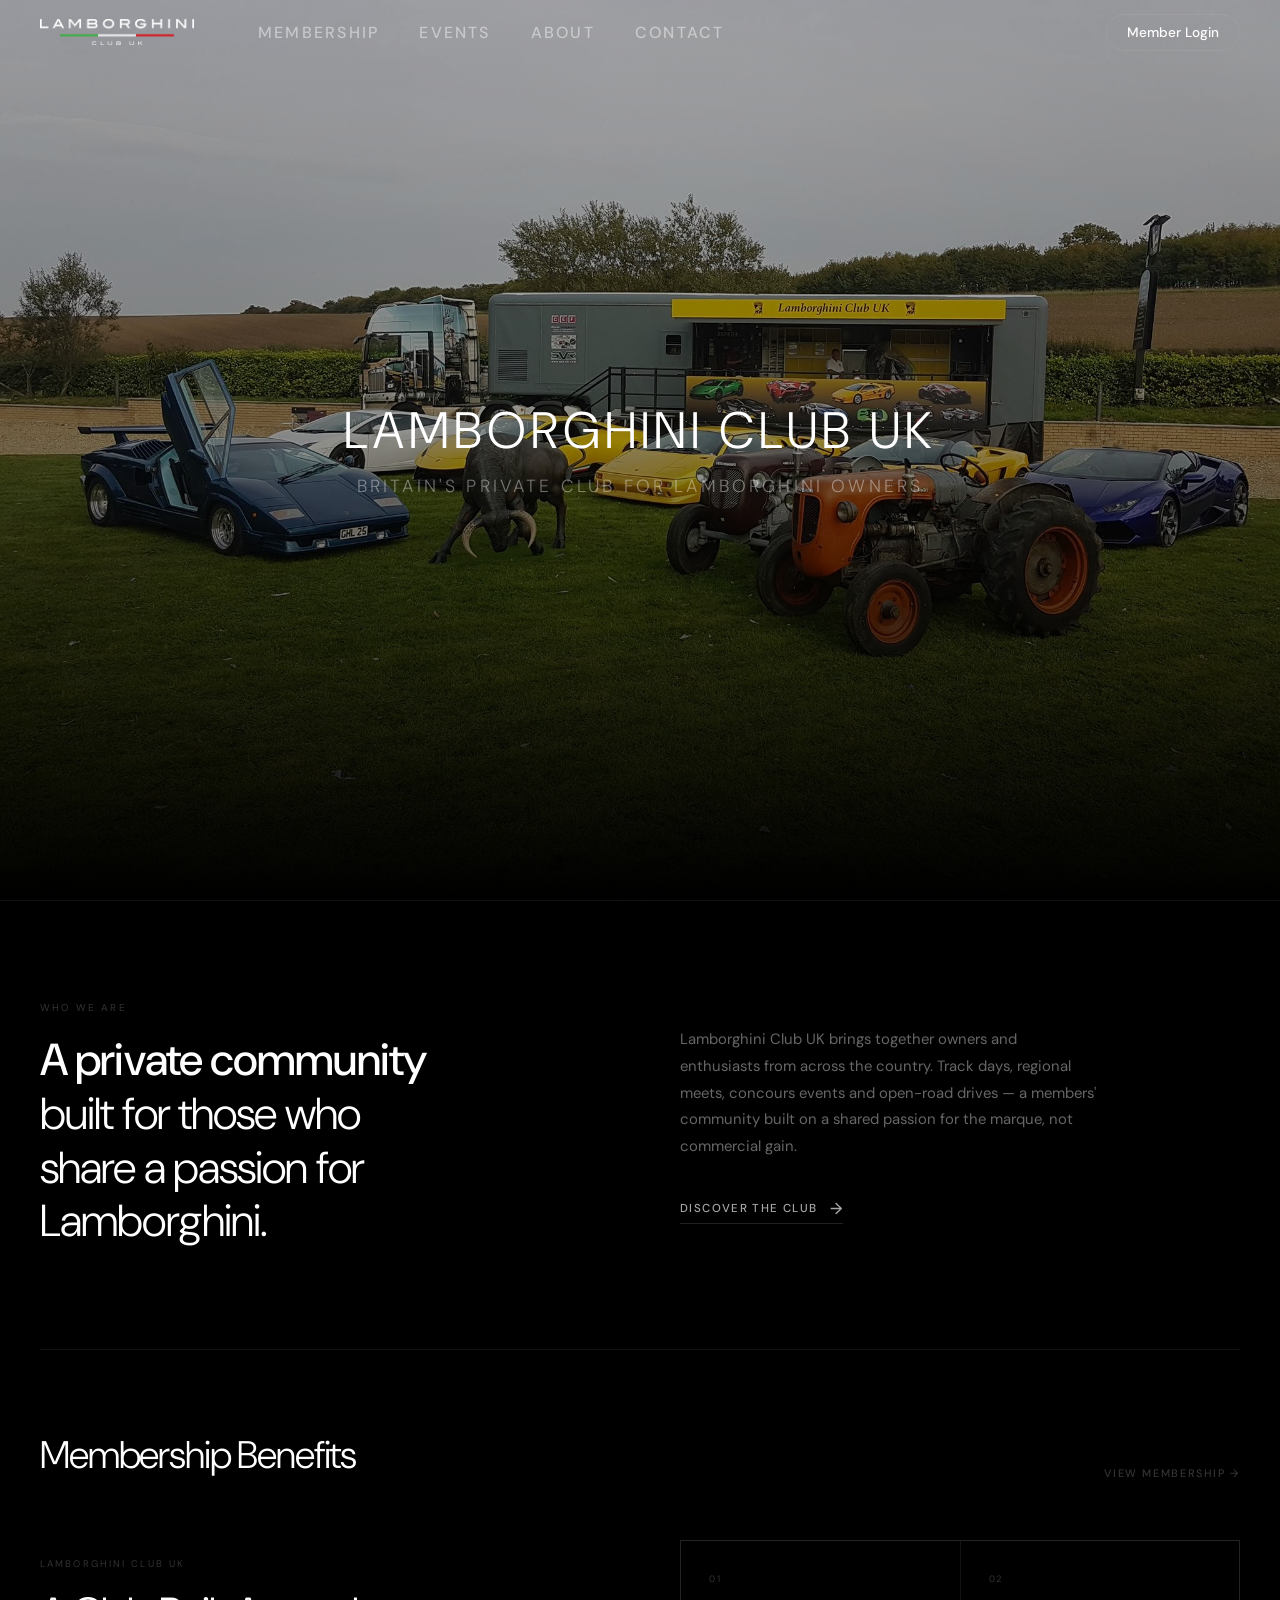
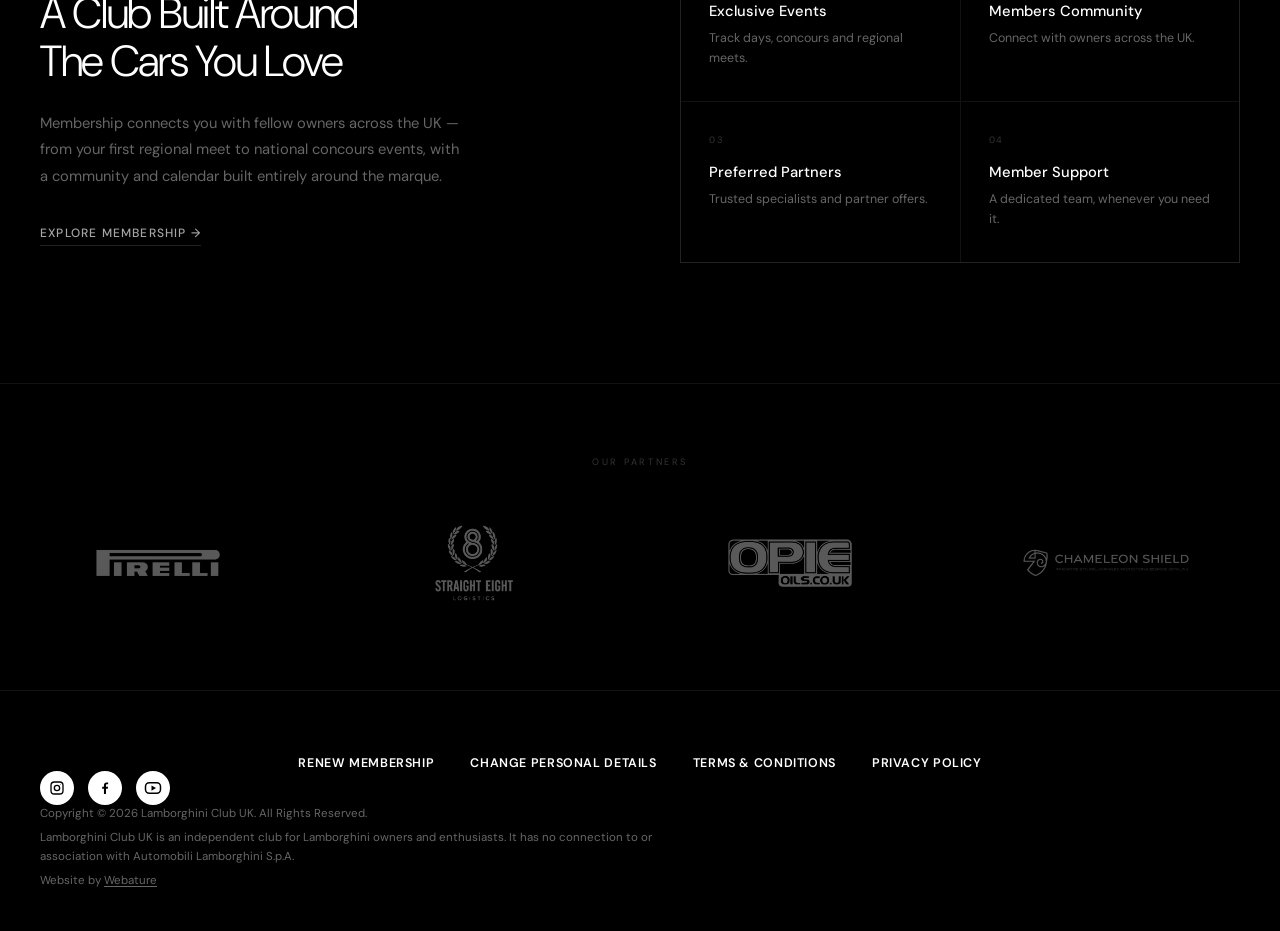
==== index.html @ 1fd5284a "Update index.html" ====
<!DOCTYPE html>
<html lang="en">
<head>
<meta charset="UTF-8">
  <link rel="icon" type="image/png" href="favicon.png">
  <link rel="apple-touch-icon" href="favicon.png">
<meta name="viewport" content="width=device-width, initial-scale=1.0">
<title>Lamborghini Club UK</title>
  <!-- SEO -->
  <meta name="description" content="Lamborghini Club UK is a private members' club for Lamborghini owners across the United Kingdom — bringing together owners and enthusiasts for exclusive events, drives and a shared passion for the marque.">
  <meta name="robots" content="index, follow">
  <link rel="canonical" href="https://lamborghiniclub.co.uk/">

  <!-- Open Graph -->
  <meta property="og:type" content="website">
  <meta property="og:url" content="https://lamborghiniclub.co.uk/">
  <meta property="og:title" content="Lamborghini Club UK">
  <meta property="og:description" content="Lamborghini Club UK is a private members' club for Lamborghini owners across the United Kingdom — bringing together owners and enthusiasts for exclusive events, drives and a shared passion for the marque.">
  <meta property="og:image" content="https://lamborghiniclub.co.uk/og-image.jpg">
  <meta property="og:site_name" content="Lamborghini Club UK">

  <!-- Twitter Card -->
  <meta name="twitter:card" content="summary_large_image">
  <meta name="twitter:title" content="Lamborghini Club UK">
  <meta name="twitter:description" content="Lamborghini Club UK is a private members' club for Lamborghini owners across the United Kingdom — bringing together owners and enthusiasts for exclusive events, drives and a shared passion for the marque.">
  <meta name="twitter:image" content="https://lamborghiniclub.co.uk/og-image.jpg">
<script type="application/ld+json">
{
  "@context": "https://schema.org",
  "@type": "Organization",
  "name": "Lamborghini Club UK",
  "url": "https://lamborghiniclub.co.uk",
  "logo": "https://lamborghiniclub.co.uk/lamborghiniclub-logo.png",
  "description": "Lamborghini Club UK is a private members' club for Lamborghini owners and enthusiasts across the United Kingdom, hosting exclusive events, drives and meets for its members.",
  "areaServed": "GB",
  "sameAs": [
    "https://www.instagram.com/lamboclubuk",
    "https://www.facebook.com/lamborghiniclubuk",
    "https://www.youtube.com/channel/UCsM-XljXUnVzyZMReUy9eUQ"
  ]
}
</script>
<link href="https://fonts.googleapis.com/css2?family=DM+Sans:wght@300;400;500&display=swap" rel="stylesheet">
<link rel="stylesheet" href="shared.css">
<style>
/* NAV — fixed, transparent over hero, solid black once scrolled */
nav {
  position:fixed; top:0; left:0; right:0; z-index:1000;
  background:transparent;
  transition:background-color .4s ease;
}
nav.scrolled {
  background:#000;
}
.nav-links a { font-size:1rem; }

/* AVAIL BADGE LINK */
.member-login-link {
  font-family:'DM Sans',sans-serif; font-size:0.85rem; font-weight:500;
  color:var(--text); background:transparent; text-decoration:none; white-space:nowrap;
  border:1px solid var(--border); border-radius:100px; padding:9px 20px;
  transition:background-color .3s ease, border-color .3s ease, color .3s ease;
}
.member-login-link:hover { background:rgba(255,255,255,0.09); border-color:rgba(255,255,255,0.3); }
/* Nav is scrolled/black — button flips to filled white to match the hero-start-btn look */
nav.scrolled .member-login-link { background:#fff; color:#000; border-color:#fff; }
nav.scrolled .member-login-link:hover { background:#fff; border-color:#fff; opacity:0.85; }

/* HERO */
.hero { 
  position: relative; 
  width: 100vw; 
  height: 100vh; 
  display: flex; 
  flex-direction: column; 
  /* Center the content vertically and horizontally */
  justify-content: center; 
  align-items: center; 
  text-align: center;
  padding: 0 40px; 
  overflow: hidden; 
}

.hero::before { content:''; position:absolute; inset:0; background:radial-gradient(ellipse 60% 55% at 50% 40%, rgba(128,128,128,0.04) 0%, transparent 70%); pointer-events:none; z-index:0; }
.hero-bg { position:absolute; inset:0; z-index:0; background:var(--bg); overflow:hidden; }
.hero-video {
  position:absolute; inset:0;
  width:100%; height:100%;
  object-fit:cover;
  display:block;
}

.hero-bg::after {
  content:'';
  position:absolute; inset:0;
  /* Softened the gradient slightly for a more centered focus */
  background:linear-gradient(
    to top,
    var(--bg) 0%,
    rgba(0,0,0,0.4) 50%,
    rgba(0,0,0,0.3) 100%
  );
  z-index:1;
  pointer-events:none;
}

.hero-text { position:relative; z-index:2; }

.hero-line1 { 
  /* Smaller, more elegant size with uppercase and wide tracking */
  font-size: clamp(2rem, 4vw, 3.5rem); 
  font-weight: 300; 
  line-height: 1.1; 
  letter-spacing: 0.1em; 
  text-transform: uppercase;
  color: var(--text); 
  margin-bottom: 16px;
  animation: fadeSlideUp .9s .1s both; 
}

.hero-line2 { 
  /* Significantly smaller subtitle size */
  font-size: clamp(0.85rem, 1.5vw, 1.1rem); 
  font-weight: 300; 
  letter-spacing: 0.18em; 
  text-transform: uppercase;
  color: var(--text-muted); 
  animation: fadeSlideUp .9s .25s both; 
}

@keyframes fadeSlideUp { from{opacity:0;transform:translateY(30px)} to{opacity:1;transform:translateY(0)} }
/* ABOUT */
.reel { background:var(--bg); border-top:1px solid var(--border); }
.reel-inner { max-width:1400px; margin:0 auto; padding:100px 40px; display:grid; grid-template-columns:1fr 1fr; gap:80px; align-items:center; }
.reel-label { font-size:0.62rem; letter-spacing:0.22em; text-transform:uppercase; color:var(--text-faint); margin-bottom:20px; }
.reel-heading { font-size:clamp(2rem,3.5vw,3.2rem); font-weight:300; line-height:1.2; letter-spacing:-0.02em; color:var(--text); }
.reel-heading strong { font-weight:500; }
.reel-body { font-size:0.93rem; color:var(--text-muted); line-height:1.8; max-width:420px; margin-bottom:36px; }
.reel-cta { display:inline-flex; align-items:center; gap:12px; font-size:0.72rem; font-weight:500; letter-spacing:0.12em; text-transform:uppercase; color:var(--text-dim); text-decoration:none; border-bottom:1px solid var(--border-mid); padding-bottom:4px; transition:color .2s, border-color .2s, gap .3s; }
.reel-cta:hover { color:var(--text); border-color:var(--text-muted); gap:20px; }
.reel-cta::after { content:'→'; font-size:1rem; }

/* SERVICES PREVIEW */
.services-preview { background:var(--bg); padding:0 40px 120px; }
.section-header { max-width:1400px; margin:0 auto 60px; display:flex; align-items:flex-end; justify-content:space-between; padding-top:80px; border-top:1px solid var(--border); flex-wrap:wrap; gap:20px; }
.section-header h2 { font-size:clamp(1.8rem,3vw,2.8rem); font-weight:300; letter-spacing:-0.03em; color:var(--text); }
.see-all { font-size:0.68rem; font-weight:500; letter-spacing:0.15em; text-transform:uppercase; color:var(--text-faint); text-decoration:none; transition:color .2s; }
.see-all:hover { color:var(--text); }
.do-panel { max-width:1400px; margin:0 auto; display:grid; grid-template-columns:1fr 1fr; gap:80px; align-items:center; }
.do-label { font-size:0.6rem; letter-spacing:0.22em; text-transform:uppercase; color:var(--text-faint); margin-bottom:20px; }
.do-heading { font-size:clamp(2rem,3.4vw,3.2rem); font-weight:300; letter-spacing:-0.03em; line-height:1.1; color:var(--text); margin-bottom:24px; }
.do-desc { font-size:0.92rem; color:var(--text-muted); line-height:1.8; max-width:420px; margin-bottom:32px; }
.do-cta { display:inline-flex; align-items:center; gap:10px; font-size:0.75rem; font-weight:500; letter-spacing:0.1em; text-transform:uppercase; color:var(--text-dim); text-decoration:none; border-bottom:1px solid var(--border-mid); padding-bottom:4px; transition:color .2s, border-color .2s, gap .3s; }
.do-cta:hover { color:var(--text); border-color:var(--text-muted); gap:16px; }
.do-grid { display:grid; grid-template-columns:1fr 1fr; gap:1px; background:var(--border); border:1px solid var(--border); }
.do-item { background:var(--bg); padding:32px 28px; transition:background .3s; }
.do-item:hover { background:var(--card-hover); }
.do-item-num { font-size:0.58rem; letter-spacing:0.2em; color:var(--text-faint); margin-bottom:16px; }
.do-item-title { font-size:0.92rem; font-weight:500; color:var(--text); margin-bottom:8px; }
.do-item-desc { font-size:0.78rem; color:var(--text-muted); line-height:1.6; }

@media (max-width:900px) { .do-panel { grid-template-columns:1fr; gap:40px; } }

/* PARTNERS MARQUEE */
.brands-strip { background:var(--bg); padding:72px 0; border-top:1px solid var(--border); }
.brands-label { text-align:center; font-size:0.58rem; letter-spacing:0.28em; text-transform:uppercase; color:var(--text-faint); margin-bottom:40px; }
.brands-track { overflow:hidden; }
.brands-inner { display:flex; align-items:center; width:max-content; animation:bq-forward 90s linear infinite; }
.brands-inner:hover { animation-play-state:paused; }
.brand-logo { display:flex; align-items:center; padding:0 48px; }
.brand-logo a { display:flex; align-items:center; }
.brand-logo img {
  height:110px;
  width:auto;
  display:block;
  opacity:0.35;
  filter:grayscale(1);
  transition:opacity .3s, filter .3s;
}
.brand-logo img:hover { opacity:0.85; filter:grayscale(0); }
@keyframes bq-forward { from{transform:translateX(0)} to{transform:translateX(-50%)} }

/* FOOTER */
footer { background:#000; padding:64px 40px 40px; }
.footer-inner { max-width:1400px; margin:0 auto; display:flex; flex-direction:column; align-items:center; gap:28px; text-align:center; }
.footer-links { display:flex; flex-wrap:wrap; justify-content:center; gap:16px 36px; position:static; order:1; }
.footer-links a { font-family:'DM Sans',sans-serif; font-size:0.78rem; font-weight:600; letter-spacing:0.05em; text-transform:uppercase; color:#fff; text-decoration:none; transition:opacity .2s; }
.footer-links a:hover { opacity:0.6; }
.footer-social { display:flex; align-items:center; gap:14px; position:static; float:none; order:2; margin:0; }
.footer-social a { width:34px; height:34px; border-radius:50%; background:#fff; color:#000; display:flex; align-items:center; justify-content:center; flex-shrink:0; transition:opacity .2s; }
.footer-social a:hover { opacity:0.75; }
.footer-legal-text { display:flex; flex-direction:column; gap:6px; max-width:640px; position:static; order:3; }
.footer-legal-text p { font-family:'DM Sans',sans-serif; font-size:0.72rem; line-height:1.6; color:rgba(255,255,255,0.4); margin:0; }
.footer-legal-text a { color:rgba(255,255,255,0.4); text-decoration:underline; text-underline-offset:2px; transition:color .2s; }
.footer-legal-text a:hover { color:#fff; }

/* ══════════════════════════════════════
   INDEX — MOBILE OVERHAUL  ≤ 640px
══════════════════════════════════════ */
@media (max-width:640px) {

  /* NAV */
  .member-login-link { display: none; }

  /* HERO */
  .hero { padding: 0 20px; }
  .hero-line1 { font-size: clamp(1.6rem, 6vw, 2.2rem); }
  .hero-line2 { font-size: clamp(0.7rem, 3vw, 0.85rem); }
  /* REEL (about block) */
  .reel-inner {
    grid-template-columns: 1fr;
    gap: 28px;
    padding: 64px 20px;
  }
  .reel-heading { font-size: clamp(1.9rem, 8vw, 2.8rem); }
  .reel-body { font-size: 0.9rem; margin-bottom: 28px; max-width: 100%; }

  /* SERVICES PREVIEW */
  .services-preview { padding: 0 20px 80px; }
  .section-header { margin-bottom: 40px; padding-top: 60px; }
  .section-header h2 { font-size: clamp(1.6rem, 7vw, 2.2rem); }
  .do-panel { gap: 32px; }
  .do-heading { font-size: clamp(1.7rem, 8vw, 2.4rem); }
  .do-desc { font-size: 0.88rem; margin-bottom: 24px; }
  .do-grid { grid-template-columns: 1fr; }
  .do-item { padding: 24px 20px; }

  /* PARTNERS */
  .brands-strip { padding: 48px 0; }
  .brand-logo { padding: 0 28px; }
  .brand-logo img { height: 72px; }

  /* FOOTER */
  footer { padding: 48px 20px 32px; }
  .footer-links { gap: 14px 24px; }

}
</style>
</head>
<body>

<nav>
  <a href="index.html" class="logo"><img src="lamborghiniclub-logo.png" alt="Lamborghini Club UK"></a>
  <ul class="nav-links">
    <li><a href="membership.html">Membership</a></li>
    <li><a href="events.html">Events</a></li>
    <li><a href="about.html">About</a></li>
    <li><a href="contact.html">Contact</a></li>
  </ul>
  <div class="nav-right">
    <a href="https://crossmember.co.uk/my-membership/" target="_blank" rel="noopener" class="member-login-link">Member Login</a>
    <button class="mob-menu-btn" aria-label="Menu"><span></span><span></span><span></span></button>
  </div>
</nav>

<div class="mob-drawer">
  <a href="membership.html" class="mob-drawer-link">Membership</a>
  <a href="events.html" class="mob-drawer-link">Events</a>
  <a href="about.html" class="mob-drawer-link">About</a>
  <a href="contact.html" class="mob-drawer-link">Contact</a>
  <a href="https://crossmember.co.uk/my-membership/" target="_blank" rel="noopener" class="mob-drawer-link">Member Login</a>
</div>

<section class="hero">
  <div class="hero-bg">
    <img class="hero-video" src="hero-image.jpg" alt="Lamborghini Club UK">
  </div>
  <div class="hero-text">
    <div class="hero-line1">Lamborghini Club UK</div>
    <div class="hero-line2">Britain's private club for Lamborghini owners</div>
  </div>
</section>

<section class="reel" id="about">
  <div class="reel-inner js-reveal">
    <div>
      <div class="reel-label">Who we are</div>
      <h2 class="reel-heading"><strong>A private community</strong><br>built for those who<br>share a passion for<br>Lamborghini.</h2>
    </div>
    <div>
      <p class="reel-body">Lamborghini Club UK brings together owners and enthusiasts from across the country. Track days, regional meets, concours events and open-road drives — a members' community built on a shared passion for the marque, not commercial gain.</p>
      <a href="/about" class="reel-cta">Discover the club</a>
    </div>
  </div>
</section>

<section class="services-preview">
  <div class="section-header js-reveal">
    <h2>Membership Benefits</h2>
    <a href="/membership" class="see-all">View membership →</a>
  </div>
  <div class="do-panel js-reveal">
    <div>
      <div class="do-label">Lamborghini Club UK</div>
      <div class="do-heading">A Club Built Around<br>The Cars You Love</div>
      <p class="do-desc">Membership connects you with fellow owners across the UK — from your first regional meet to national concours events, with a community and calendar built entirely around the marque.</p>
      <a href="/membership" class="do-cta">Explore membership →</a>
    </div>
    <div class="do-grid">
      <div class="do-item">
        <div class="do-item-num">01</div>
        <div class="do-item-title">Exclusive Events</div>
        <div class="do-item-desc">Track days, concours and regional meets.</div>
      </div>
      <div class="do-item">
        <div class="do-item-num">02</div>
        <div class="do-item-title">Members Community</div>
        <div class="do-item-desc">Connect with owners across the UK.</div>
      </div>
      <div class="do-item">
        <div class="do-item-num">03</div>
        <div class="do-item-title">Preferred Partners</div>
        <div class="do-item-desc">Trusted specialists and partner offers.</div>
      </div>
      <div class="do-item">
        <div class="do-item-num">04</div>
        <div class="do-item-title">Member Support</div>
        <div class="do-item-desc">A dedicated team, whenever you need it.</div>
      </div>
    </div>
  </div>
</section>

<!-- PARTNERS -->
<section class="brands-strip js-reveal">
  <div class="brands-label">Our Partners</div>
  <div class="brands-track">
    <div class="brands-inner">
      <!-- set 1 -->
      <div class="brand-logo"><a href="https://promo.pirelli.com/tyres/en-GB/car/partner/overview" target="_blank" rel="noopener"><img src="logos/logo-1.png" alt="Pirelli"></a></div>
      <div class="brand-logo"><a href="https://straighteightlogistics.com" target="_blank" rel="noopener"><img src="logos/logo-2.png" alt="Straight Eight Logistics"></a></div>
      <div class="brand-logo"><a href="https://www.opieoils.co.uk" target="_blank" rel="noopener"><img src="logos/logo-3.png" alt="Opie Oils"></a></div>
      <div class="brand-logo"><a href="https://chameleonshield.co.uk" target="_blank" rel="noopener"><img src="logos/logo-4.png" alt="Chameleon Shield"></a></div>
      <div class="brand-logo"><a href="https://locktonperformance.com/insurance-services/specialist-lamborghini-insurance.html" target="_blank" rel="noopener"><img src="logos/logo-5.png" alt="Lockton"></a></div>
      <div class="brand-logo"><a href="https://www.hrowen.co.uk/lamborghini" target="_blank" rel="noopener"><img src="logos/logo-6.png" alt="H.R. Owen"></a></div>
      <div class="brand-logo"><a href="https://supercarservice.co.uk" target="_blank" rel="noopener"><img src="logos/logo-7.png" alt="Supercar Service"></a></div>
      <div class="brand-logo"><a href="https://www.shorade.co.uk" target="_blank" rel="noopener"><img src="logos/logo-8.png" alt="Shorade"></a></div>
      <div class="brand-logo"><a href="https://www.classicadditions.com" target="_blank" rel="noopener"><img src="logos/logo-9.png" alt="Classic Additions"></a></div>
      <div class="brand-logo"><a href="https://www.emblemsportscars.com" target="_blank" rel="noopener"><img src="logos/logo-10.png" alt="Emblem Sports Cars"></a></div>
      <div class="brand-logo"><a href="https://www.sytner.co.uk/lamborghini" target="_blank" rel="noopener"><img src="logos/logo-11.png" alt="Sytner"></a></div>
      <div class="brand-logo"><a href="https://www.individualsc.co.uk/lamborghiniapprovedbodyshop" target="_blank" rel="noopener"><img src="logos/logo-12.png" alt="Individual Specialist Cars"></a></div>
      <!-- set 2 — duplicate for seamless loop -->
       <div class="brand-logo"><a href="https://promo.pirelli.com/tyres/en-GB/car/partner/overview" target="_blank" rel="noopener"><img src="logos/logo-1.png" alt="Pirelli"></a></div>
      <div class="brand-logo"><a href="https://straighteightlogistics.com" target="_blank" rel="noopener"><img src="logos/logo-2.png" alt="Straight Eight Logistics"></a></div>
      <div class="brand-logo"><a href="https://www.opieoils.co.uk" target="_blank" rel="noopener"><img src="logos/logo-3.png" alt="Opie Oils"></a></div>
      <div class="brand-logo"><a href="https://chameleonshield.co.uk" target="_blank" rel="noopener"><img src="logos/logo-4.png" alt="Chameleon Shield"></a></div>
      <div class="brand-logo"><a href="https://locktonperformance.com/insurance-services/specialist-lamborghini-insurance.html" target="_blank" rel="noopener"><img src="logos/logo-5.png" alt="Lockton"></a></div>
      <div class="brand-logo"><a href="https://www.hrowen.co.uk/lamborghini" target="_blank" rel="noopener"><img src="logos/logo-6.png" alt="H.R. Owen"></a></div>
      <div class="brand-logo"><a href="https://supercarservice.co.uk" target="_blank" rel="noopener"><img src="logos/logo-7.png" alt="Supercar Service"></a></div>
      <div class="brand-logo"><a href="https://www.shorade.co.uk" target="_blank" rel="noopener"><img src="logos/logo-8.png" alt="Shorade"></a></div>
      <div class="brand-logo"><a href="https://www.classicadditions.com" target="_blank" rel="noopener"><img src="logos/logo-9.png" alt="Classic Additions"></a></div>
      <div class="brand-logo"><a href="https://www.emblemsportscars.com" target="_blank" rel="noopener"><img src="logos/logo-10.png" alt="Emblem Sports Cars"></a></div>
      <div class="brand-logo"><a href="https://www.sytner.co.uk/lamborghini" target="_blank" rel="noopener"><img src="logos/logo-11.png" alt="Sytner"></a></div>
      <div class="brand-logo"><a href="https://www.individualsc.co.uk/lamborghiniapprovedbodyshop" target="_blank" rel="noopener"><img src="logos/logo-12.png" alt="Individual Specialist Cars"></a></div>
    </div>
  </div>
</section>

<footer>
<div class="footer-links">
  <a href="https://crossmember.co.uk/find-member/?club=lcuk" target="_blank" rel="noopener">Renew Membership</a>
  <a href="https://crossmember.co.uk/my-membership/?club=lcuk" target="_blank" rel="noopener">Change Personal Details</a>
  <a href="/terms">Terms &amp; Conditions</a>
  <a href="/privacy">Privacy Policy</a>
</div>
    <div class="footer-social">
      <a href="https://www.instagram.com/lamboclubuk" target="_blank" rel="noopener" aria-label="Instagram">
        <svg viewBox="0 0 24 24" width="16" height="16" fill="none" stroke="currentColor" stroke-width="2" stroke-linecap="round" stroke-linejoin="round"><rect x="3" y="3" width="18" height="18" rx="5"/><circle cx="12" cy="12" r="4"/><circle cx="17.3" cy="6.7" r="0.6" fill="currentColor" stroke="none"/></svg>
      </a>
      <a href="https://www.facebook.com/lamborghiniclubuk" target="_blank" rel="noopener" aria-label="Facebook">
        <svg viewBox="0 0 24 24" width="16" height="16" fill="currentColor"><path d="M13.5 21v-7.9h2.66l.4-3.09h-3.06V8.04c0-.9.25-1.5 1.54-1.5h1.64V3.77C16.47 3.68 15.5 3.6 14.38 3.6c-2.34 0-3.94 1.43-3.94 4.05v2.36H7.77v3.09h2.67V21h3.06z"/></svg>
      </a>
      <a href="https://www.youtube.com/channel/UCsM-XljXUnVzyZMReUy9eUQ" target="_blank" rel="noopener" aria-label="YouTube">
        <svg viewBox="0 0 24 24" width="18" height="18" fill="none" stroke="currentColor" stroke-width="2" stroke-linecap="round" stroke-linejoin="round"><rect x="2" y="5" width="20" height="14" rx="5"/><path d="M10 8.5l6 3.5-6 3.5z" fill="currentColor" stroke="none"/></svg>
      </a>
    </div>
    <div class="footer-legal-text">
      <p>Copyright © 2026 Lamborghini Club UK. All Rights Reserved.</p>
      <p>Lamborghini Club UK is an independent club for Lamborghini owners and enthusiasts. It has no connection to or association with Automobili Lamborghini S.p.A.</p>
      <p>Website by <a href="https://webature.co.uk" target="_blank" rel="noopener">Webature</a></p>
    </div>
  </div>
</footer>

<script src="shared.js"></script>
<script>
// Nav: transparent at top, solid black once the page is scrolled
(function() {
  var nav = document.querySelector('nav');
  if (!nav) return;
  function updateNav() {
    if (window.scrollY > 40) {
      nav.classList.add('scrolled');
    } else {
      nav.classList.remove('scrolled');
    }
  }
  window.addEventListener('scroll', updateNav, { passive: true });
  updateNav();
})();
</script>
</html>
---- shared.css ----
/* ── RESET ── */
*, *::before, *::after { box-sizing: border-box; margin: 0; padding: 0; }
html { scroll-behavior: smooth; }

/* ── CSS VARIABLES ── */
:root {
  --bg: #000;
  --bg2: #0a0a0a;
  --surface: rgba(255,255,255,0.04);
  --border: rgba(255,255,255,0.07);
  --border-mid: rgba(255,255,255,0.13);
  --text: #fff;
  --text-muted: rgba(255,255,255,0.4);
  --text-faint: rgba(255,255,255,0.2);
  --text-dim: rgba(255,255,255,0.65);
  --nav-link-color: rgba(255,255,255,0.45);
  --input-bg: rgba(255,255,255,0.03);
  --footer-bg: #000;
  --card-bg: #0a0a0a;
  --card-hover: #111;
}

body {
  font-family: 'DM Sans', sans-serif;
  background: var(--bg); color: var(--text);
  overflow-x: hidden; min-height: 100vh;
  transition: background 0.35s, color 0.35s;
}

/* ── NAV ── */
nav {
  position: fixed; top: 0; left: 0; right: 0; z-index: 200;
  display: flex; align-items: center;
  padding: 0 40px; height: 64px;
}
.logo { display: inline-flex; align-items: center; text-decoration: none; margin-right: 64px; flex-shrink: 0; }
.logo img { height: 26px; width: auto; display: block; }

.nav-links { display: flex; align-items: center; gap: 40px; list-style: none; flex: 1; }
.nav-links a {
  font-size: 0.68rem; font-weight: 500; letter-spacing: 0.14em; text-transform: uppercase;
  color: var(--nav-link-color); text-decoration: none; transition: color .2s; position: relative;
}
.nav-links a::after { content:''; position:absolute; bottom:-3px; left:0; width:0; height:1px; background:var(--text); transition:width .3s; }
.nav-links a:hover, .nav-links a.active { color: var(--text); }
.nav-links a:hover::after, .nav-links a.active::after { width: 100%; }
.nav-right { display: flex; align-items: center; gap: 14px; margin-left: auto; }

.avail-badge {
  display: inline-flex; align-items: center; gap: 9px;
  background: var(--surface); border: 1px solid var(--border-mid);
  border-radius: 100px; padding: 7px 16px 7px 10px;
  font-size: 0.7rem; color: var(--text-dim); backdrop-filter: blur(10px);
  transition: background .2s, border-color .2s;
}
.avail-dot { width:7px; height:7px; border-radius:50%; background:#22c55e; flex-shrink:0; animation:greenPulse 2.2s ease-in-out infinite; }
@keyframes greenPulse { 0%{box-shadow:0 0 0 0 rgba(34,197,94,.55)} 60%{box-shadow:0 0 0 7px rgba(34,197,94,0)} 100%{box-shadow:0 0 0 0 rgba(34,197,94,0)} }
#clock { font-size:0.68rem; letter-spacing:0.08em; color:var(--text-faint); font-variant-numeric:tabular-nums; }

/* ── HAMBURGER ── */
.mob-menu-btn {
  display: none;
  background: none; border: 1px solid var(--border-mid);
  border-radius: 8px; width: 40px; height: 40px;
  flex-direction: column; align-items: center; justify-content: center; gap: 5px;
  cursor: pointer; padding: 0; flex-shrink: 0; transition: border-color .2s;
}
.mob-menu-btn span { display:block; width:18px; height:1.5px; background:var(--text); border-radius:2px; transition:transform .3s, opacity .3s; }
.mob-menu-btn.open span:nth-child(1) { transform: translateY(6.5px) rotate(45deg); }
.mob-menu-btn.open span:nth-child(2) { opacity: 0; }
.mob-menu-btn.open span:nth-child(3) { transform: translateY(-6.5px) rotate(-45deg); }

/* ── MOBILE DRAWER ── */
.mob-drawer {
  position: fixed; top: 64px; left: 0; right: 0; bottom: 0;
  background: var(--bg); z-index: 190;
  flex-direction: column; padding: 32px 28px 40px;
  overflow-y: auto; pointer-events: none; opacity: 0;
  transform: translateY(-10px); transition: opacity .25s, transform .25s;
  display: flex;
}
.mob-drawer.open { opacity: 1; transform: translateY(0); pointer-events: all; }
.mob-drawer-link {
  display: block; padding: 20px 0;
  border-bottom: 1px solid var(--border);
  font-size: 1.8rem; font-weight: 300; letter-spacing: -0.02em;
  color: var(--text); text-decoration: none; transition: color .2s;
}
.mob-drawer-link:first-child { border-top: 1px solid var(--border); }
.mob-drawer-link:hover { color: var(--text-muted); }
.mob-drawer-bottom { margin-top: 40px; display: flex; flex-direction: column; gap: 14px; }
.mob-drawer-badge { display: inline-flex; align-items: center; gap: 8px; font-size: 0.75rem; color: var(--text-muted); }

/* ── FOOTER ── */
footer { background: var(--footer-bg); border-top: 1px solid var(--border); padding: 44px 40px 32px; transition: background 0.35s; }
.footer-inner { max-width: 1400px; margin: 0 auto; }

/* Top row: logo + email + social */
.footer-top {
  display: flex; align-items: center;
  gap: 48px; flex-wrap: wrap;
  padding-bottom: 28px; border-bottom: 1px solid var(--border);
  margin-bottom: 20px;
}
.footer-logo img { height: 18px; width: auto; display: block; opacity: 0.55; }
.footer-email { font-size:0.82rem; color:var(--text-dim); text-decoration:none; transition:color .2s; }
.footer-email:hover { color: var(--text); }
.footer-social { display:flex; gap:20px; flex-wrap:wrap; margin-left: auto; }
.footer-social a { font-size:0.68rem; letter-spacing:0.14em; text-transform:uppercase; color:var(--text-muted); text-decoration:none; transition:color .2s; }
.footer-social a:hover { color: var(--text); }

/* Bottom row: copyright + legal */
.footer-bottom { display:flex; align-items:center; justify-content:space-between; flex-wrap:wrap; gap:16px; }
.footer-copy { font-size:0.6rem; color:var(--text-faint); letter-spacing:0.08em; }
.footer-legal { display:flex; gap:20px; flex-wrap:wrap; }
.footer-legal a { font-size:0.6rem; letter-spacing:0.1em; text-transform:uppercase; color:var(--text-faint); text-decoration:none; transition:color .2s; }
.footer-legal a:hover { color: var(--text-muted); }

/* legacy col-label (used in some pages, hide it) */
.footer-col-label { display: none; }

/* ── UTILITIES ── */
.page-header { padding: 140px 40px 80px; max-width: 1400px; margin: 0 auto; }
.page-header h1 { font-size:clamp(3rem,6vw,6rem); font-weight:300; letter-spacing:-0.03em; line-height:1.0; }
.js-reveal { opacity:0; transform:translateY(24px); transition:opacity .8s ease, transform .8s ease; }
.js-reveal.on { opacity:1; transform:none; }

/* ── RESPONSIVE ── */
@media (max-width: 900px) {
  nav { padding: 0 20px; }
  .nav-links { display: none; }
  .avail-badge { display: none; }
  #clock { display: none; }
  .logo { margin-right: 0; }
  .mob-menu-btn { display: flex; }
  .footer-top { flex-direction: column; gap: 16px; }
  .footer-social { margin-left: 0; }
  .page-header { padding: 100px 20px 60px; }
  footer { padding: 40px 20px 28px; }
}

/* ═══════════════════════════════════════════════════════════
   MOBILE — COMPREHENSIVE OVERHAUL
   Target: all phones ≤ 480px and tablets ≤ 640px
   Desktop (> 900px) is UNTOUCHED — all rules here are inside
   media queries that never fire on desktop.
═══════════════════════════════════════════════════════════ */

/* ── Mobile base: better tap targets, no horizontal scroll ── */
@media (max-width: 640px) {
  html { -webkit-text-size-adjust: 100%; }
  body { overflow-x: hidden; }

  /* ── NAV: tighter, cleaner ── */
  nav { padding: 0 16px; height: 56px; }
  .logo img { height: 22px; }
  .mob-menu-btn { width: 44px; height: 44px; }

  /* ── MOBILE DRAWER: feels native ── */
  .mob-drawer { top: 56px; padding: 24px 20px 32px; gap: 0; }
  .mob-drawer-link {
    padding: 18px 0;
    font-size: 2rem;
    font-weight: 300;
    letter-spacing: -0.025em;
  }
  .mob-drawer-bottom {
    margin-top: 32px;
    gap: 16px;
    flex-direction: row;
    align-items: center;
    justify-content: space-between;
    flex-wrap: wrap;
  }
  .mob-drawer-badge {
    display: inline-flex;
    align-items: center;
    gap: 8px;
    font-size: 0.72rem;
    color: var(--text-muted);
  }
  .mob-drawer-contact {
    font-size: 0.78rem !important;
    color: var(--text-muted) !important;
  }

  /* ── FOOTER ── */
  footer { padding: 36px 20px 24px; }
  .footer-top { flex-direction: column; align-items: flex-start; gap: 14px; padding-bottom: 20px; }
  .footer-logo img { height: 16px; }
  .footer-email { font-size: 0.78rem; }
  .footer-social { margin-left: 0; gap: 16px; }
  .footer-social a { font-size: 0.65rem; }
  .footer-bottom { flex-direction: column; align-items: flex-start; gap: 10px; }
  .footer-copy { font-size: 0.58rem; }
  .footer-legal { gap: 14px; }
  .footer-legal a { font-size: 0.58rem; }

  /* ── PAGE HEADER ── */
  .page-header { padding: 84px 20px 48px; }
  .page-header h1 { font-size: clamp(2.4rem, 10vw, 4rem); letter-spacing: -0.03em; }
}

/* ── Tablet range: 641–900px, already handled by existing 900px breakpoints ── */

/* ── Fine-tuning smallest phones ── */
@media (max-width: 390px) {
  .mob-drawer-link { font-size: 1.7rem; }
  .page-header h1 { font-size: 2.2rem; }
}

/* ── iOS: prevent auto-zoom on input focus ── */
@media (max-width: 640px) {
  input[type="text"],
  input[type="email"],
  input[type="tel"],
  input[type="number"],
  input[type="search"],
  textarea,
  select {
    font-size: 16px !important;
  }
}

/* ── Smooth momentum scroll everywhere on iOS ── */
* { -webkit-overflow-scrolling: touch; }

/* ── Better tap highlight ── */
a, button { -webkit-tap-highlight-color: rgba(255,255,255,0.08); }

/* ── AVAIL BADGE LINK ── */
a.avail-badge--link { text-decoration: none; }
a.avail-badge--link:hover { background: rgba(255,255,255,0.09); border-color: rgba(255,255,255,0.3); color: var(--text); }
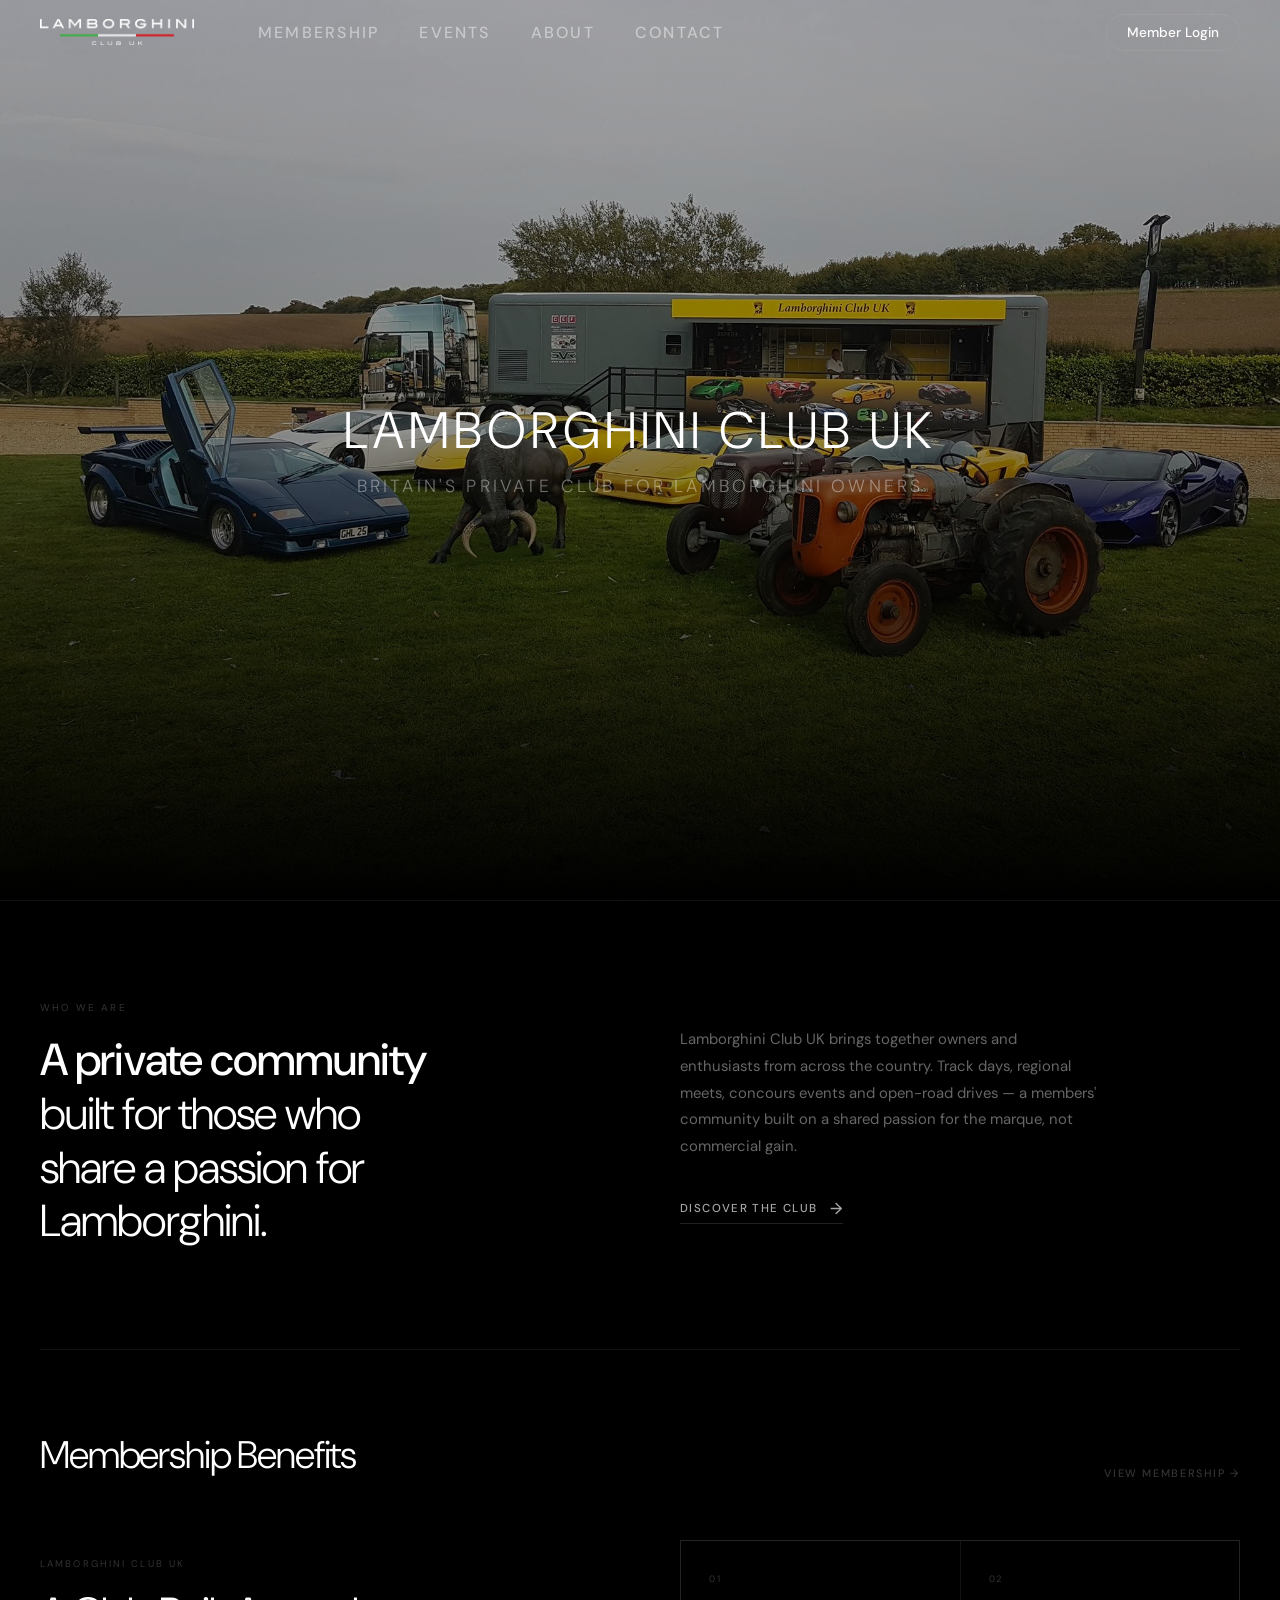
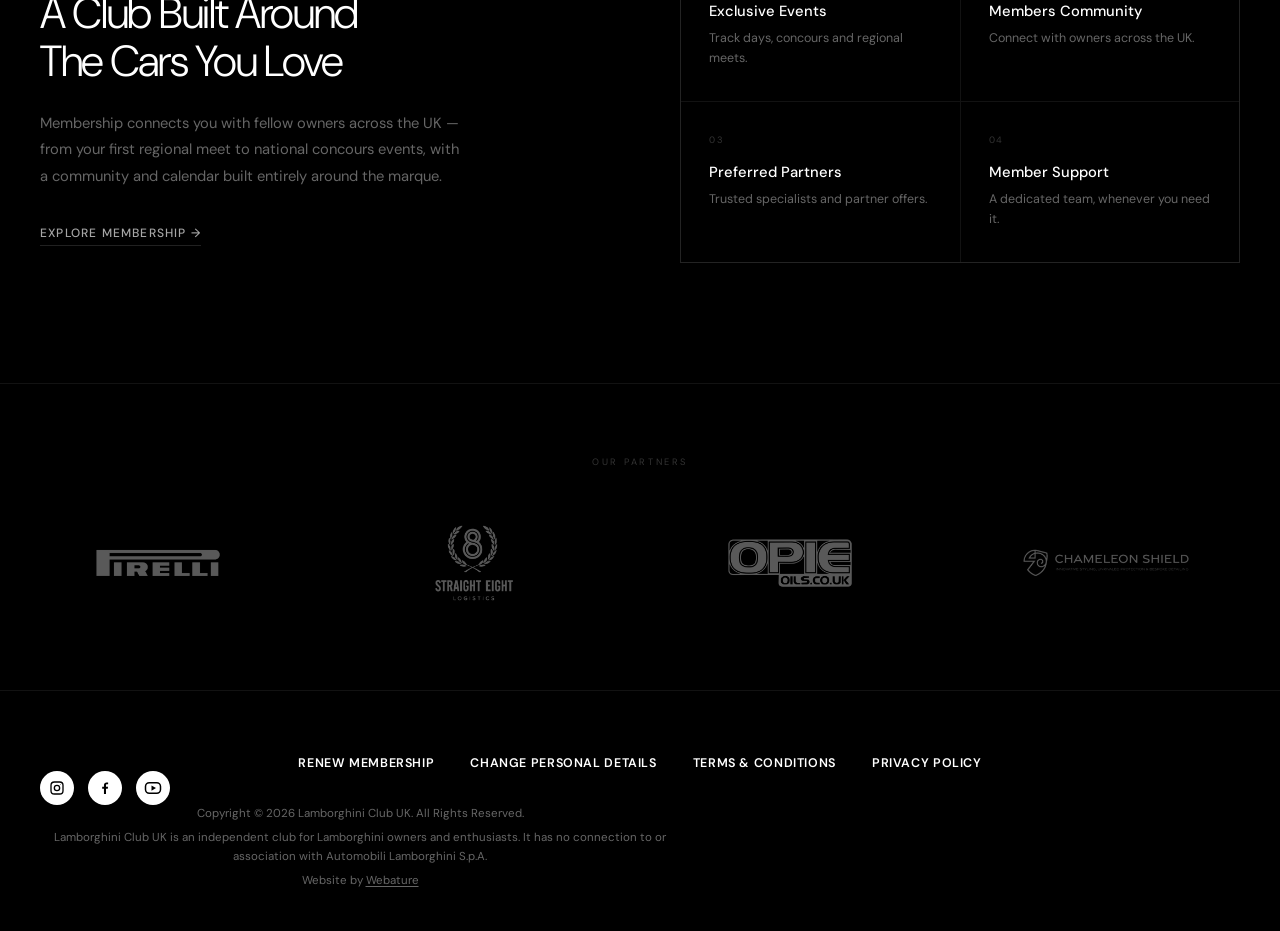
==== commit 7b607eab: "Update index.html" ====
--- a/index.html
+++ b/index.html
@@ -189,7 +189,17 @@
 .footer-social { display:flex; align-items:center; gap:14px; position:static; float:none; order:2; margin:0; }
 .footer-social a { width:34px; height:34px; border-radius:50%; background:#fff; color:#000; display:flex; align-items:center; justify-content:center; flex-shrink:0; transition:opacity .2s; }
 .footer-social a:hover { opacity:0.75; }
-.footer-legal-text { display:flex; flex-direction:column; gap:6px; max-width:640px; position:static; order:3; }
+.footer-legal-text {
+    display: flex;
+    flex-direction: column;
+    gap: 6px;
+    max-width: 640px;
+    width: 100%;
+    align-items: center;
+    text-align: center;
+    position: static;
+    order: 3;
+}
 .footer-legal-text p { font-family:'DM Sans',sans-serif; font-size:0.72rem; line-height:1.6; color:rgba(255,255,255,0.4); margin:0; }
 .footer-legal-text a { color:rgba(255,255,255,0.4); text-decoration:underline; text-underline-offset:2px; transition:color .2s; }
 .footer-legal-text a:hover { color:#fff; }
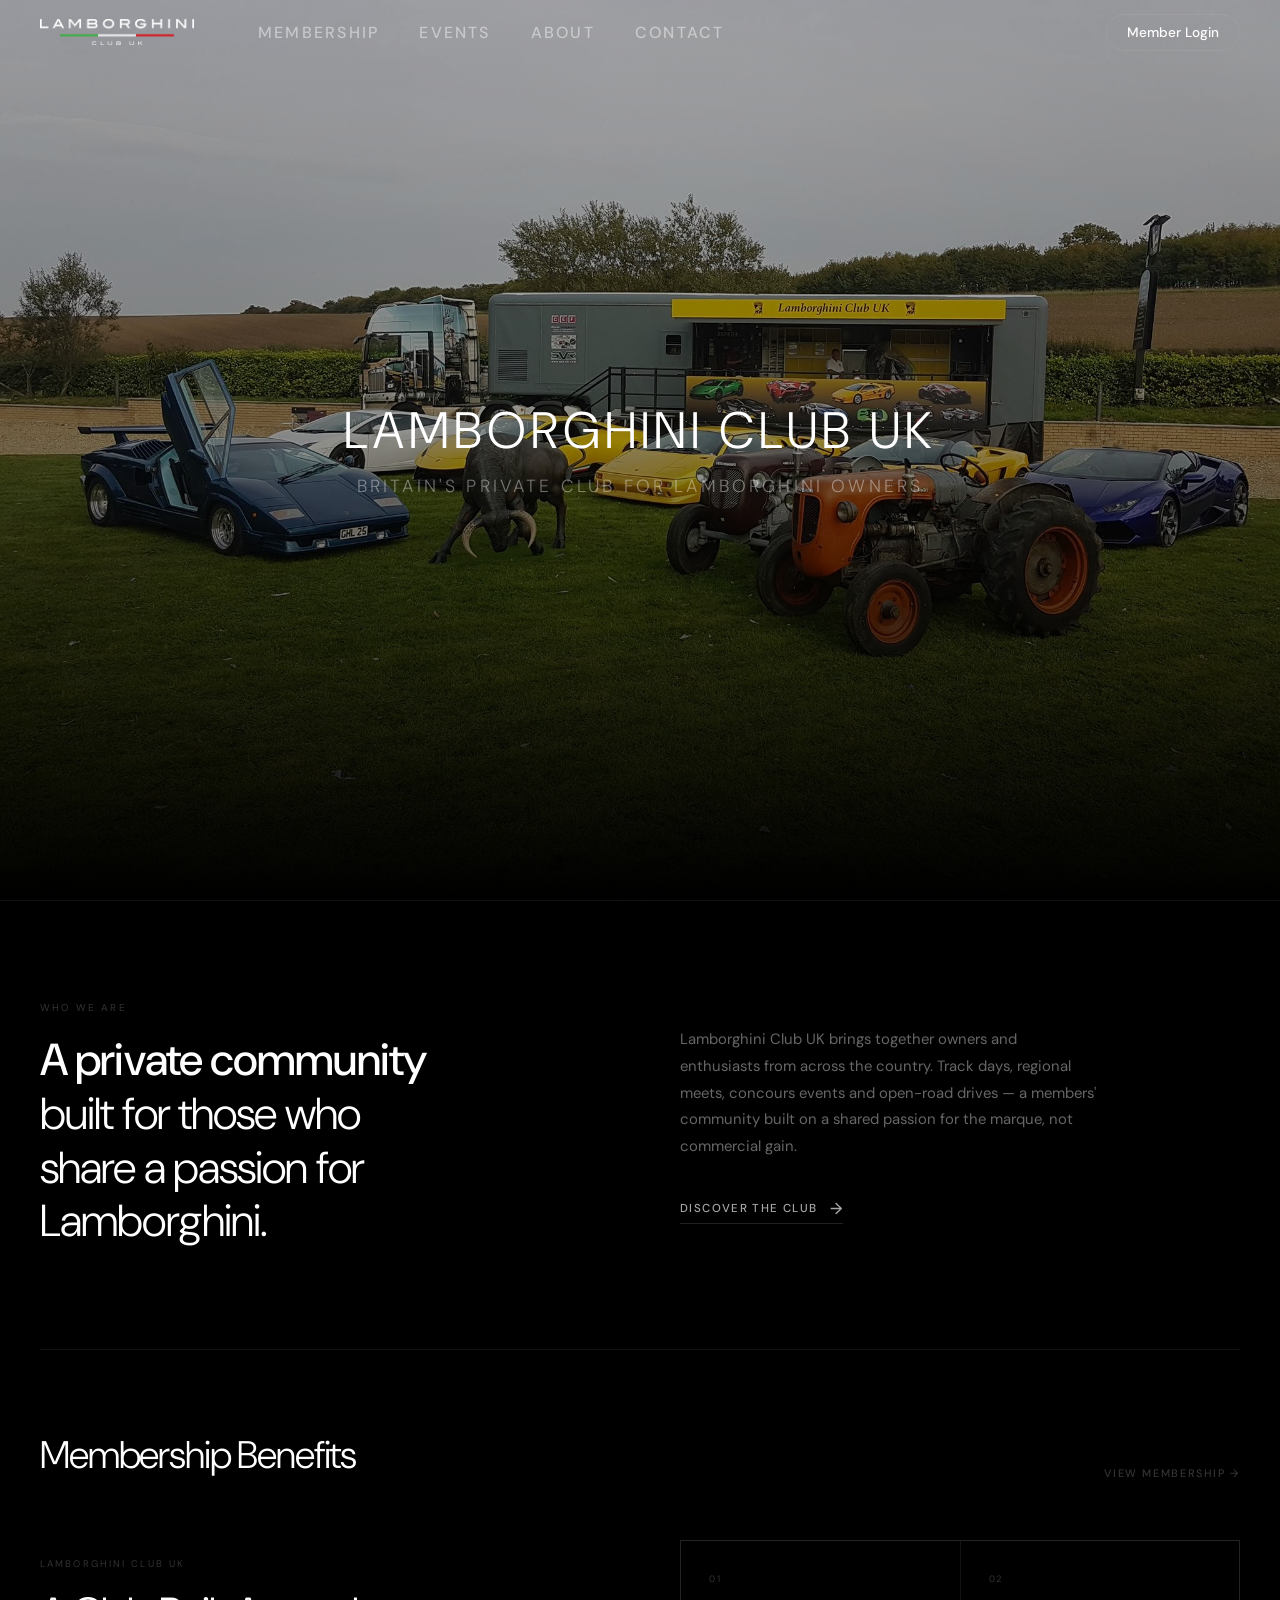
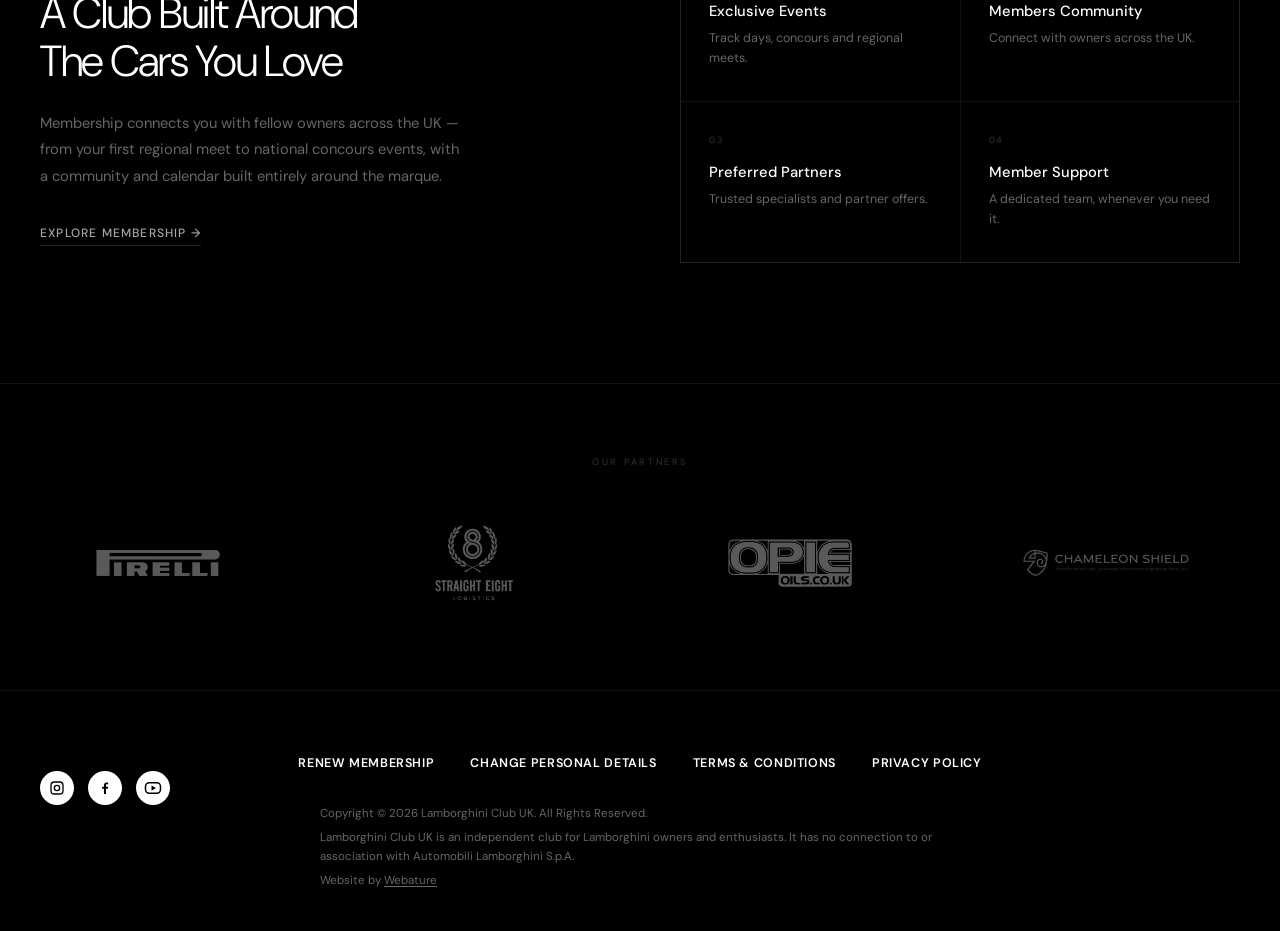
==== commit 5abed052: "Update index.html" ====
--- a/index.html
+++ b/index.html
@@ -195,10 +195,7 @@
     gap: 6px;
     max-width: 640px;
     width: 100%;
-    align-items: center;
-    text-align: center;
-    position: static;
-    order: 3;
+    margin: 0 auto;
 }
 .footer-legal-text p { font-family:'DM Sans',sans-serif; font-size:0.72rem; line-height:1.6; color:rgba(255,255,255,0.4); margin:0; }
 .footer-legal-text a { color:rgba(255,255,255,0.4); text-decoration:underline; text-underline-offset:2px; transition:color .2s; }
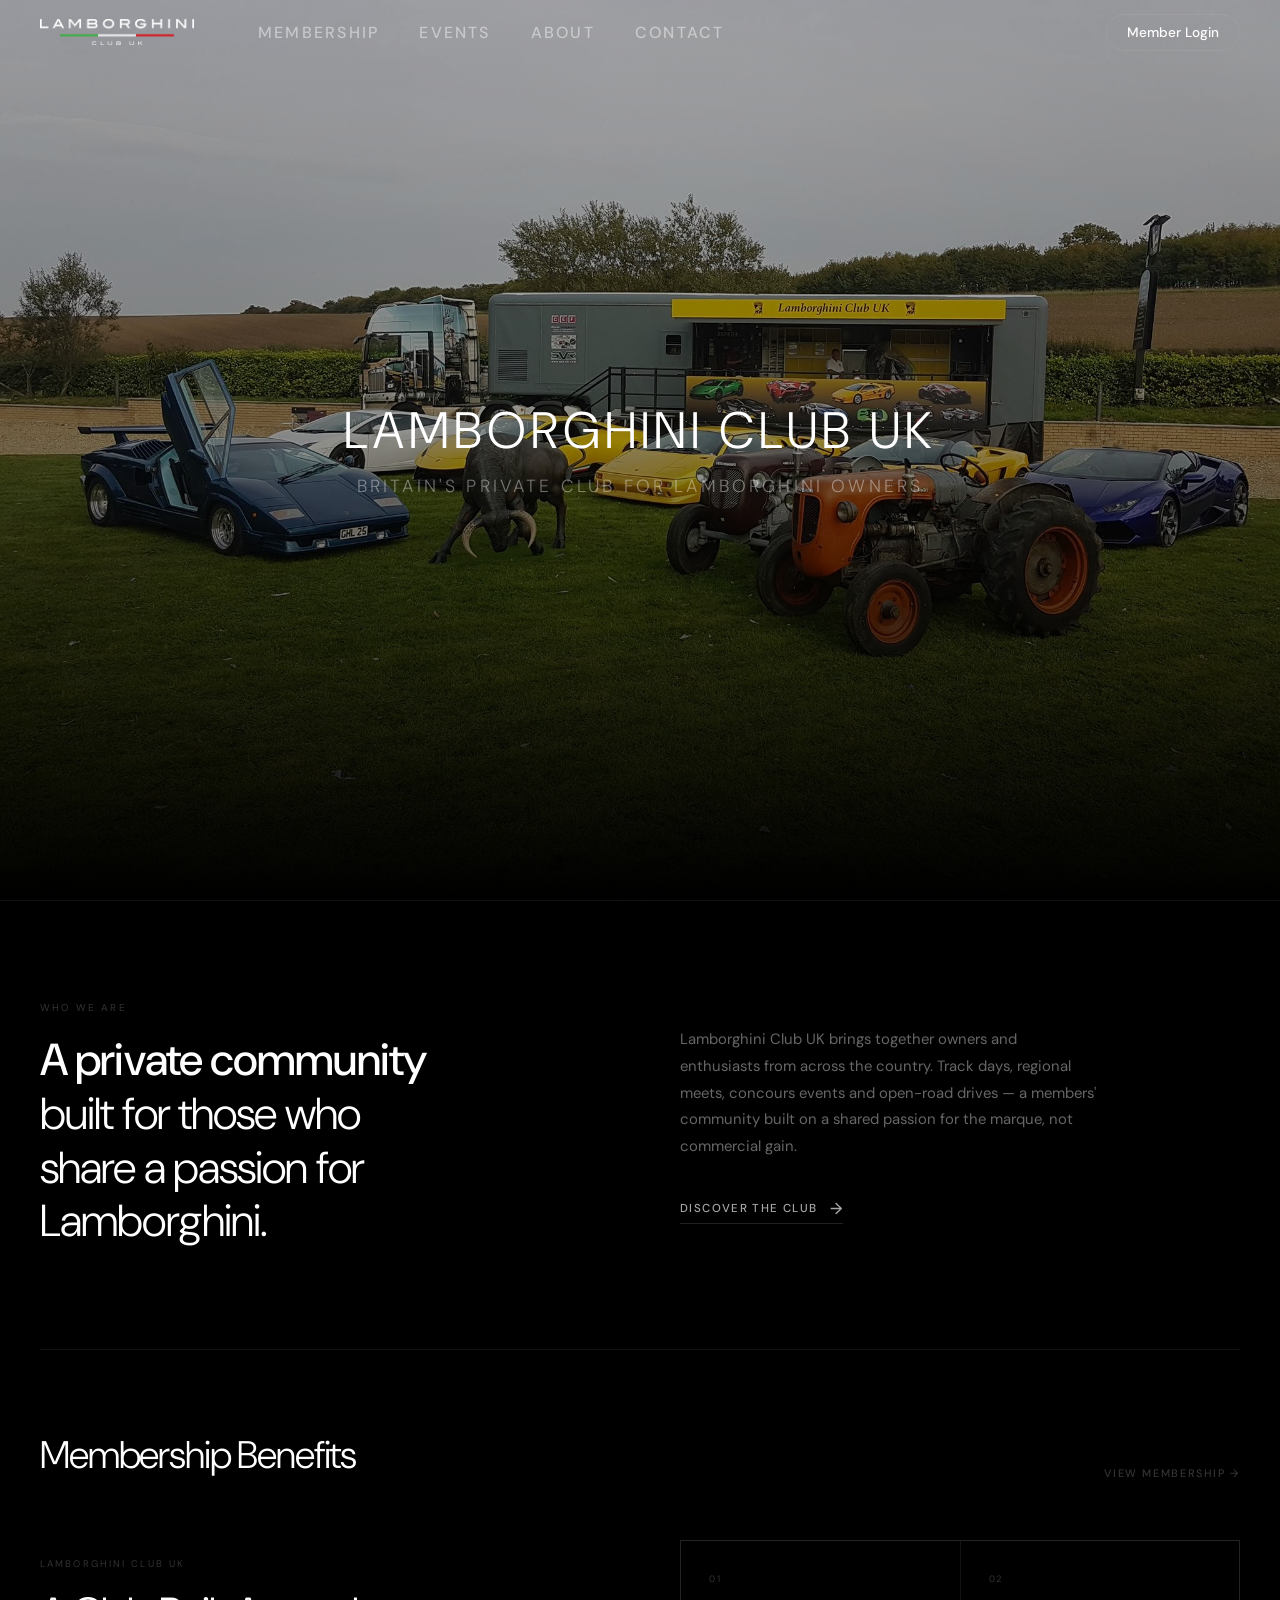
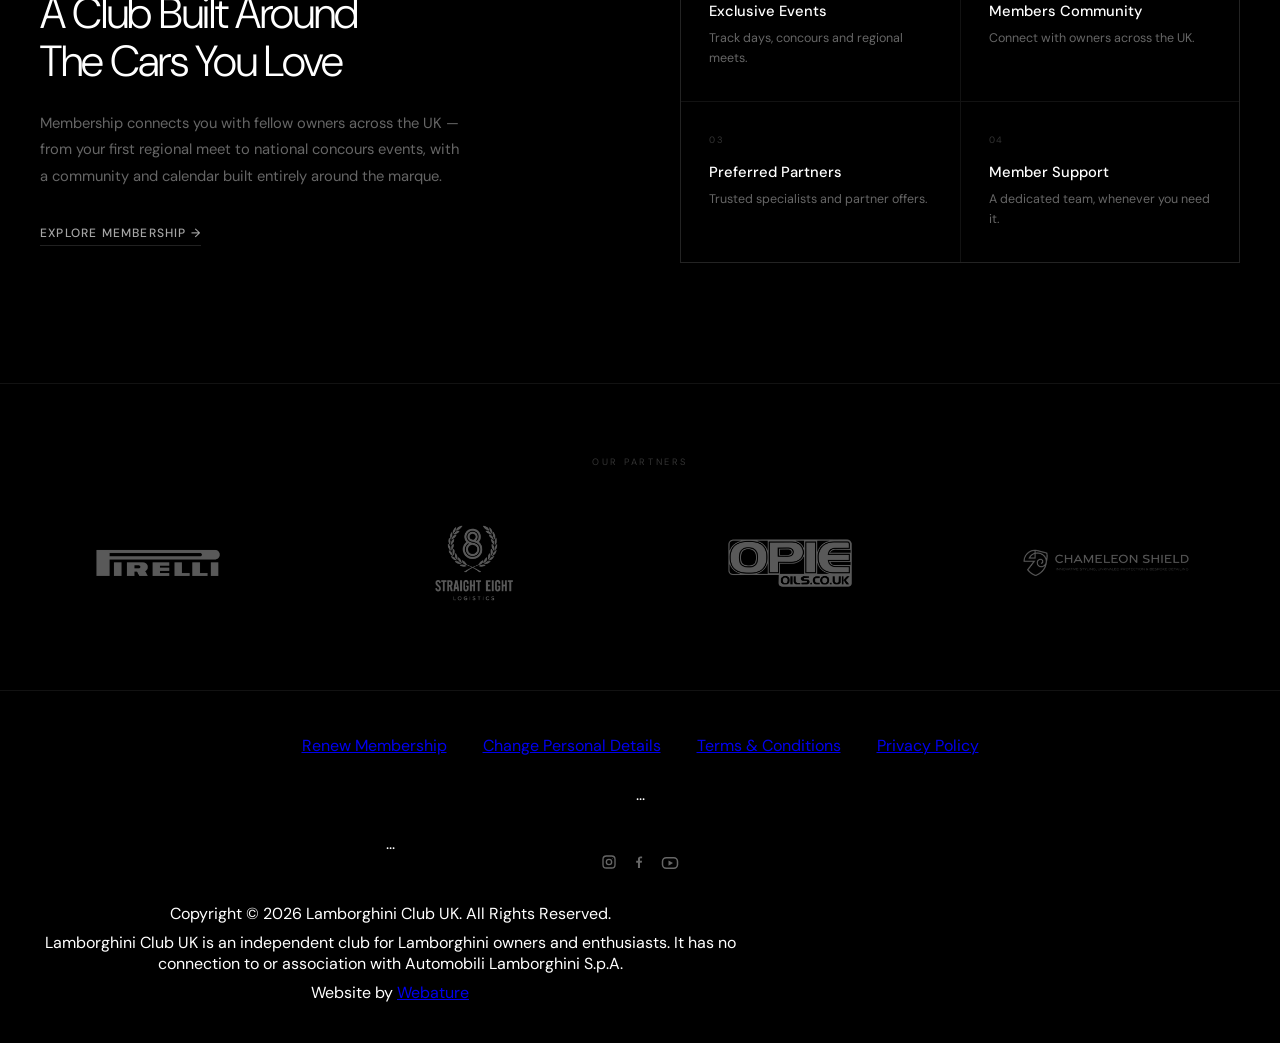
==== commit c6c0d110: "Update index.html" ====
--- a/index.html
+++ b/index.html
@@ -181,25 +181,38 @@
 @keyframes bq-forward { from{transform:translateX(0)} to{transform:translateX(-50%)} }
 
 /* FOOTER */
-footer { background:#000; padding:64px 40px 40px; }
-.footer-inner { max-width:1400px; margin:0 auto; display:flex; flex-direction:column; align-items:center; gap:28px; text-align:center; }
-.footer-links { display:flex; flex-wrap:wrap; justify-content:center; gap:16px 36px; position:static; order:1; }
-.footer-links a { font-family:'DM Sans',sans-serif; font-size:0.78rem; font-weight:600; letter-spacing:0.05em; text-transform:uppercase; color:#fff; text-decoration:none; transition:opacity .2s; }
-.footer-links a:hover { opacity:0.6; }
-.footer-social { display:flex; align-items:center; gap:14px; position:static; float:none; order:2; margin:0; }
-.footer-social a { width:34px; height:34px; border-radius:50%; background:#fff; color:#000; display:flex; align-items:center; justify-content:center; flex-shrink:0; transition:opacity .2s; }
-.footer-social a:hover { opacity:0.75; }
-.footer-legal-text {
-    display: flex;
-    flex-direction: column;
-    gap: 6px;
-    max-width: 640px;
-    width: 100%;
-    margin: 0 auto;
-}
-.footer-legal-text p { font-family:'DM Sans',sans-serif; font-size:0.72rem; line-height:1.6; color:rgba(255,255,255,0.4); margin:0; }
-.footer-legal-text a { color:rgba(255,255,255,0.4); text-decoration:underline; text-underline-offset:2px; transition:color .2s; }
-.footer-legal-text a:hover { color:#fff; }
+.footer-inner{
+    max-width:1400px;
+    margin:0 auto;
+    display:flex;
+    flex-direction:column;
+    align-items:center;
+    text-align:center;
+}
+
+.footer-links{
+    display:flex;
+    justify-content:center;
+    flex-wrap:wrap;
+    gap:16px 36px;
+    margin-bottom:28px;
+}
+
+.footer-social{
+    display:flex;
+    justify-content:center;
+    gap:14px;
+    margin-bottom:28px;
+}
+
+.footer-legal-text{
+    max-width:700px;
+    text-align:center;
+}
+
+.footer-legal-text p{
+    margin:0 0 8px;
+}
 
 /* ══════════════════════════════════════
    INDEX — MOBILE OVERHAUL  ≤ 640px
@@ -365,10 +378,18 @@
 
 <footer>
 <div class="footer-links">
-  <a href="https://crossmember.co.uk/find-member/?club=lcuk" target="_blank" rel="noopener">Renew Membership</a>
-  <a href="https://crossmember.co.uk/my-membership/?club=lcuk" target="_blank" rel="noopener">Change Personal Details</a>
-  <a href="/terms">Terms &amp; Conditions</a>
-  <a href="/privacy">Privacy Policy</a>
+    <a href="https://crossmember.co.uk/find-member/?club=lcuk" target="_blank" rel="noopener">Renew Membership</a>
+    <a href="https://crossmember.co.uk/my-membership/?club=lcuk" target="_blank" rel="noopener">Change Personal Details</a>
+    <a href="/terms">Terms &amp; Conditions</a>
+    <a href="/privacy">Privacy Policy</a>
+</div>
+
+<div class="footer-social">
+    ...
+</div>
+
+<div class="footer-legal-text">
+    ...
 </div>
     <div class="footer-social">
       <a href="https://www.instagram.com/lamboclubuk" target="_blank" rel="noopener" aria-label="Instagram">
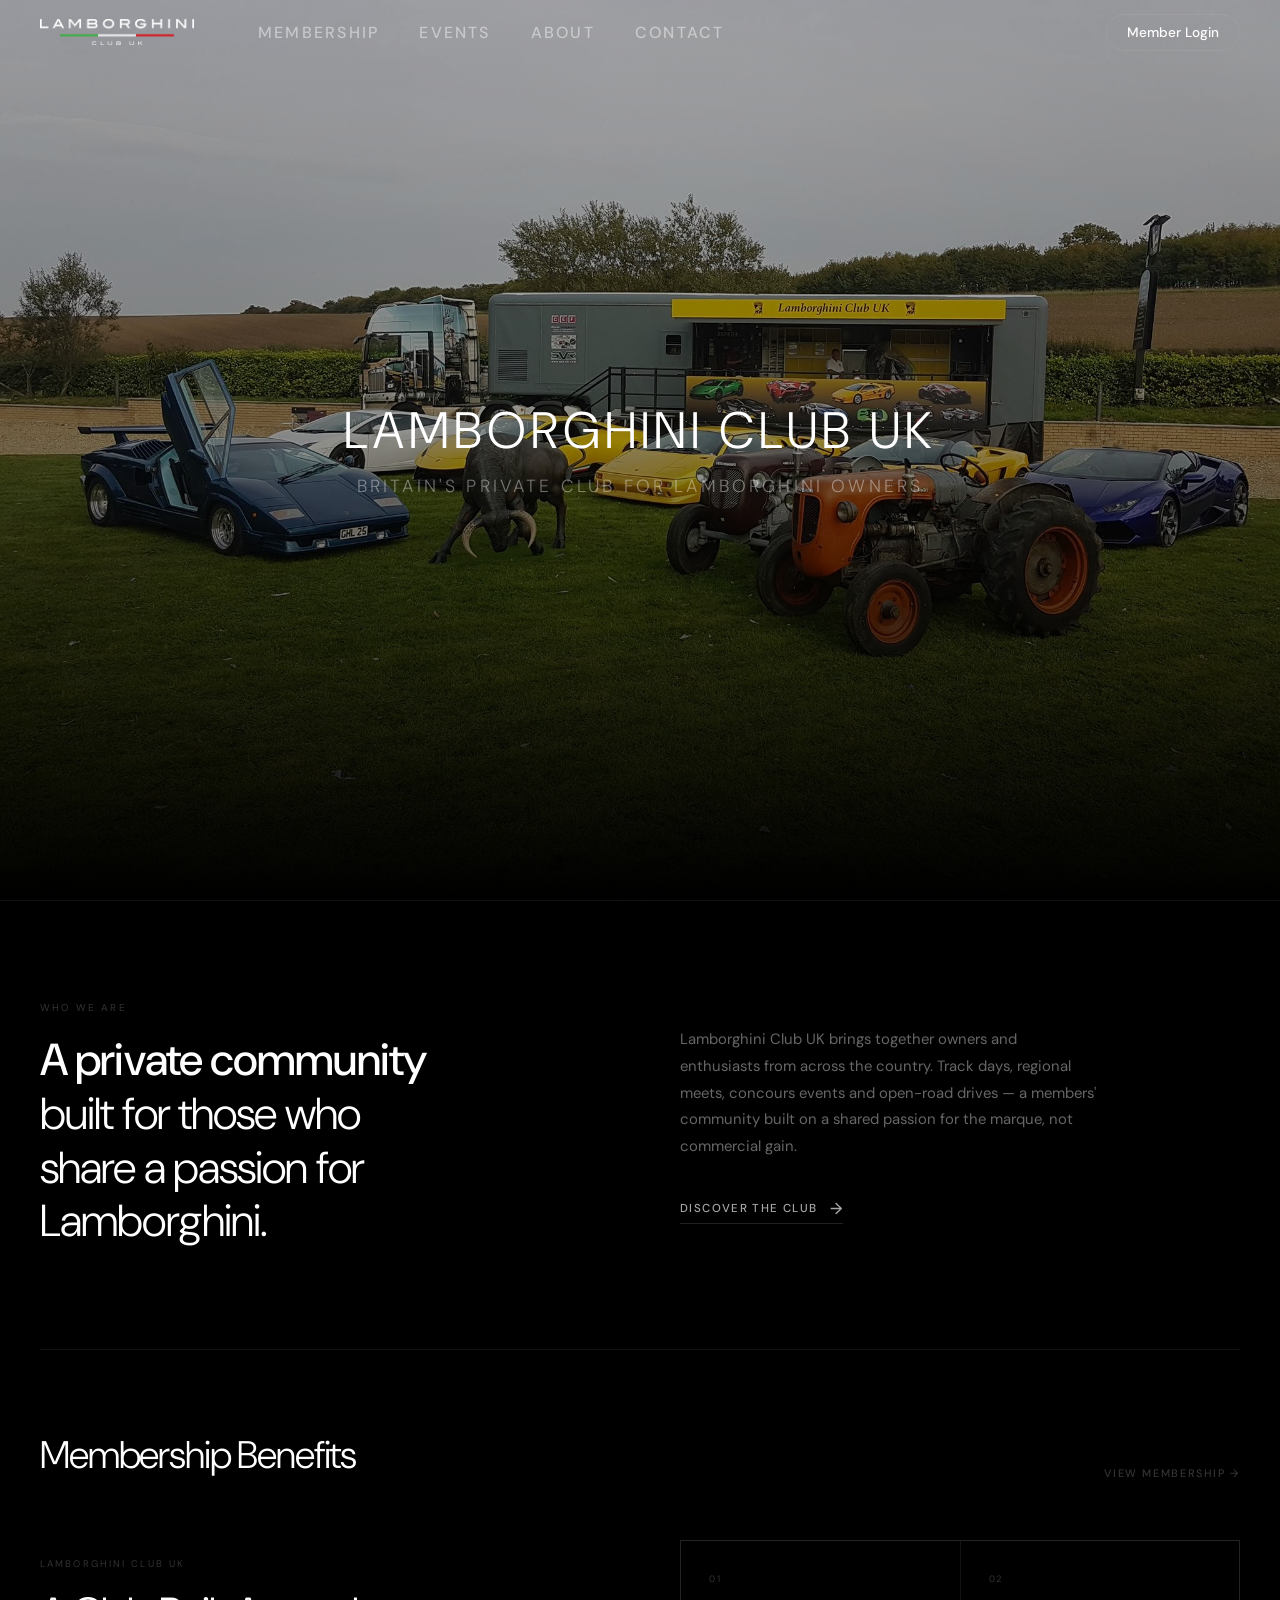
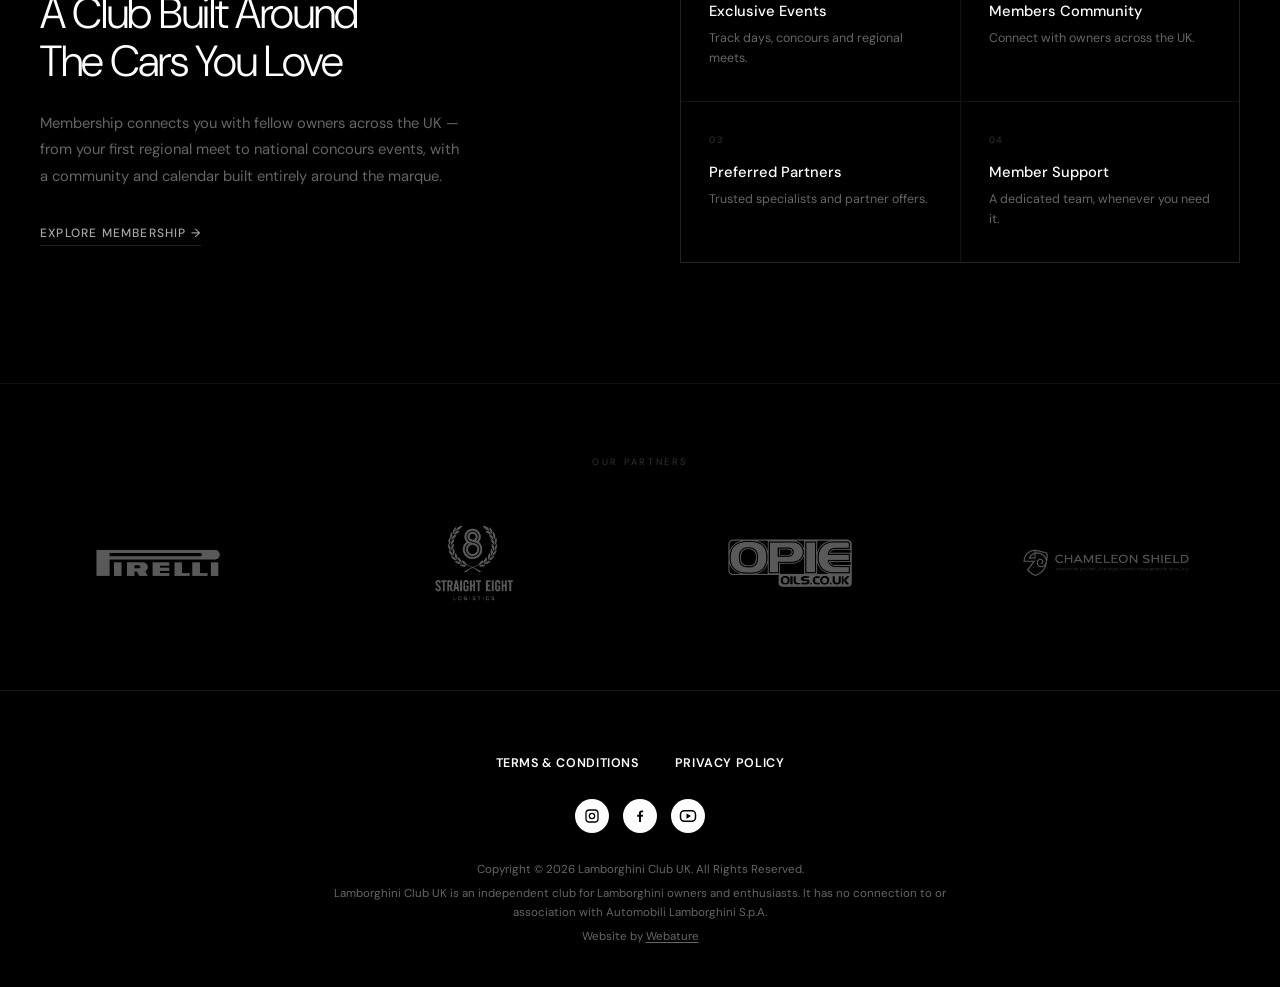
==== commit d559bc3a: "Add files via upload" ====
--- a/index.html
+++ b/index.html
@@ -181,38 +181,18 @@
 @keyframes bq-forward { from{transform:translateX(0)} to{transform:translateX(-50%)} }
 
 /* FOOTER */
-.footer-inner{
-    max-width:1400px;
-    margin:0 auto;
-    display:flex;
-    flex-direction:column;
-    align-items:center;
-    text-align:center;
-}
-
-.footer-links{
-    display:flex;
-    justify-content:center;
-    flex-wrap:wrap;
-    gap:16px 36px;
-    margin-bottom:28px;
-}
-
-.footer-social{
-    display:flex;
-    justify-content:center;
-    gap:14px;
-    margin-bottom:28px;
-}
-
-.footer-legal-text{
-    max-width:700px;
-    text-align:center;
-}
-
-.footer-legal-text p{
-    margin:0 0 8px;
-}
+footer { background:#000; padding:64px 40px 40px; }
+.footer-inner { max-width:1400px; margin:0 auto; display:flex; flex-direction:column; align-items:center; gap:28px; text-align:center; }
+.footer-links { display:flex; flex-wrap:wrap; justify-content:center; gap:16px 36px; position:static; order:1; }
+.footer-links a { font-family:'DM Sans',sans-serif; font-size:0.78rem; font-weight:600; letter-spacing:0.05em; text-transform:uppercase; color:#fff; text-decoration:none; transition:opacity .2s; }
+.footer-links a:hover { opacity:0.6; }
+.footer-social { display:flex; align-items:center; gap:14px; position:static; float:none; order:2; margin:0; }
+.footer-social a { width:34px; height:34px; border-radius:50%; background:#fff; color:#000; display:flex; align-items:center; justify-content:center; flex-shrink:0; transition:opacity .2s; }
+.footer-social a:hover { opacity:0.75; }
+.footer-legal-text { display:flex; flex-direction:column; gap:6px; max-width:640px; position:static; order:3; }
+.footer-legal-text p { font-family:'DM Sans',sans-serif; font-size:0.72rem; line-height:1.6; color:rgba(255,255,255,0.4); margin:0; }
+.footer-legal-text a { color:rgba(255,255,255,0.4); text-decoration:underline; text-underline-offset:2px; transition:color .2s; }
+.footer-legal-text a:hover { color:#fff; }
 
 /* ══════════════════════════════════════
    INDEX — MOBILE OVERHAUL  ≤ 640px
@@ -377,20 +357,11 @@
 </section>
 
 <footer>
-<div class="footer-links">
-    <a href="https://crossmember.co.uk/find-member/?club=lcuk" target="_blank" rel="noopener">Renew Membership</a>
-    <a href="https://crossmember.co.uk/my-membership/?club=lcuk" target="_blank" rel="noopener">Change Personal Details</a>
-    <a href="/terms">Terms &amp; Conditions</a>
-    <a href="/privacy">Privacy Policy</a>
-</div>
-
-<div class="footer-social">
-    ...
-</div>
-
-<div class="footer-legal-text">
-    ...
-</div>
+  <div class="footer-inner">
+    <div class="footer-links">
+      <a href="/terms">Terms &amp; Conditions</a>
+      <a href="/privacy">Privacy Policy</a>
+    </div>
     <div class="footer-social">
       <a href="https://www.instagram.com/lamboclubuk" target="_blank" rel="noopener" aria-label="Instagram">
         <svg viewBox="0 0 24 24" width="16" height="16" fill="none" stroke="currentColor" stroke-width="2" stroke-linecap="round" stroke-linejoin="round"><rect x="3" y="3" width="18" height="18" rx="5"/><circle cx="12" cy="12" r="4"/><circle cx="17.3" cy="6.7" r="0.6" fill="currentColor" stroke="none"/></svg>
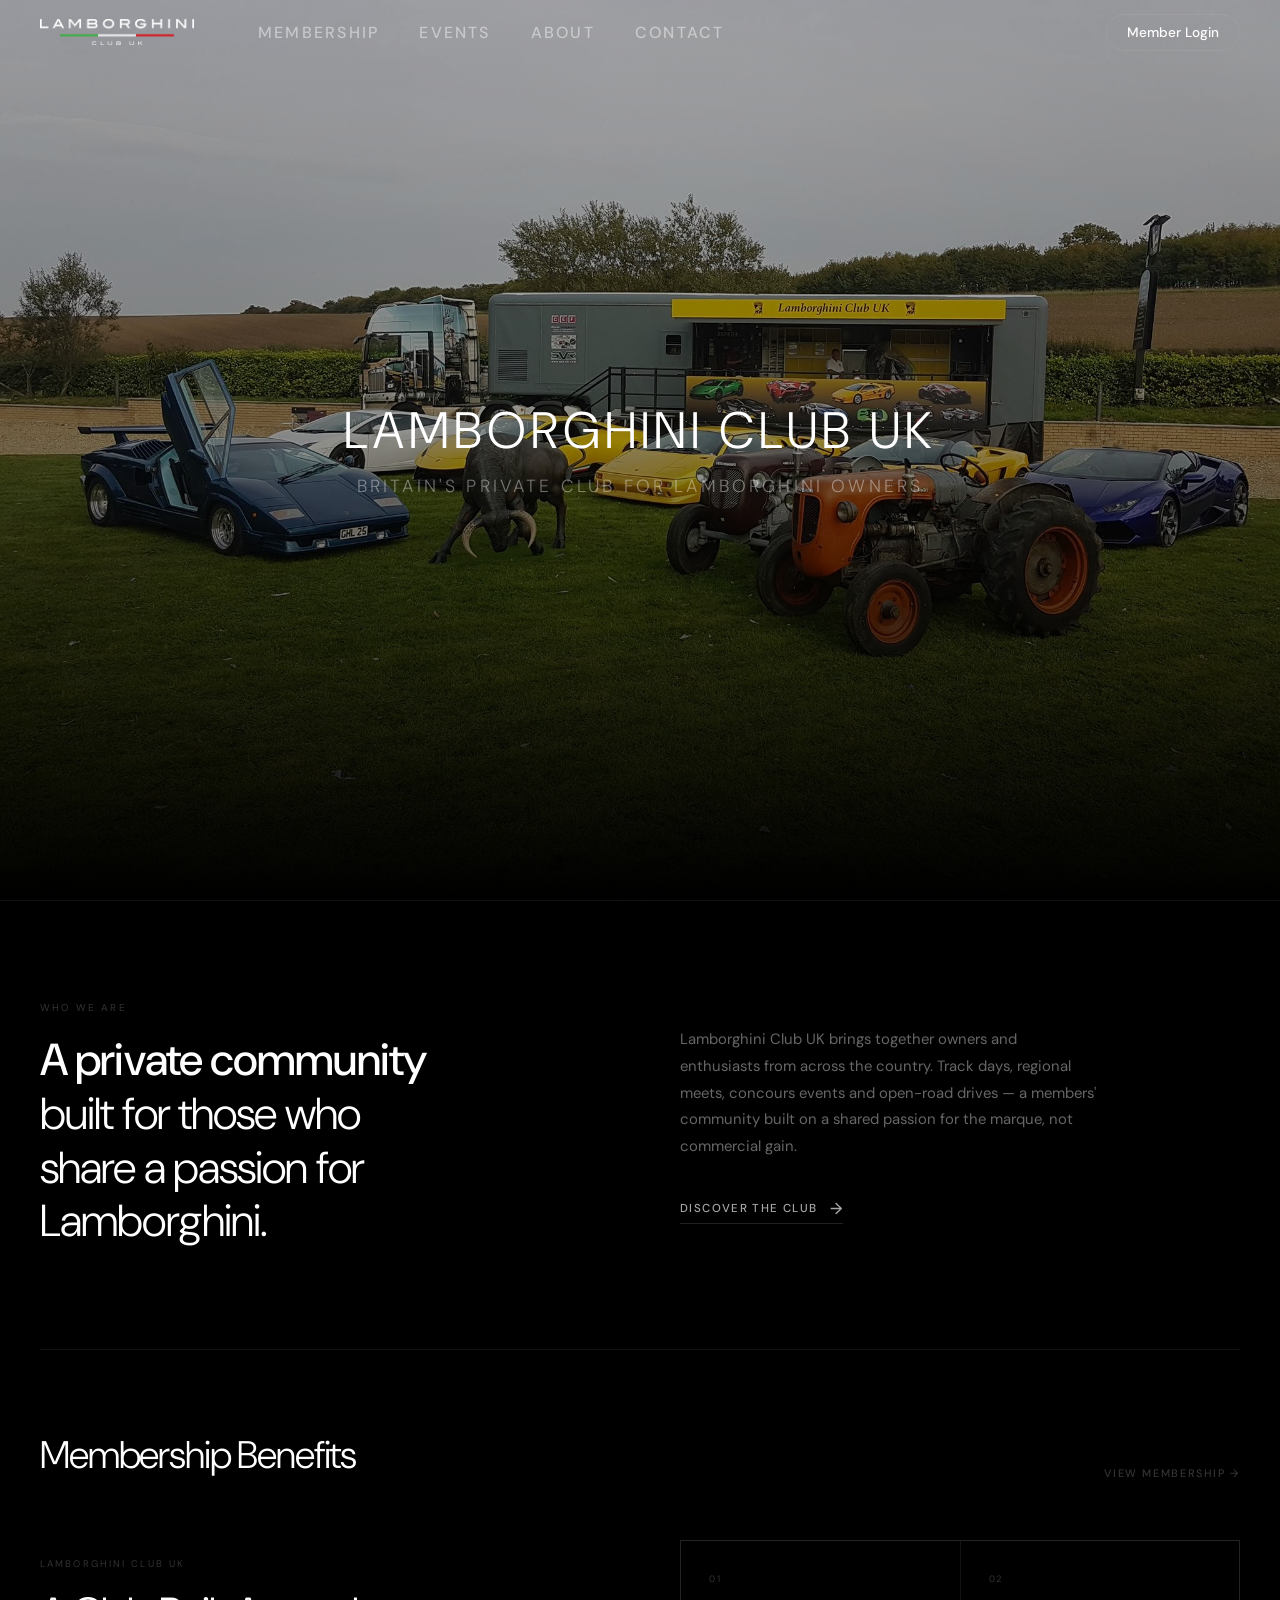
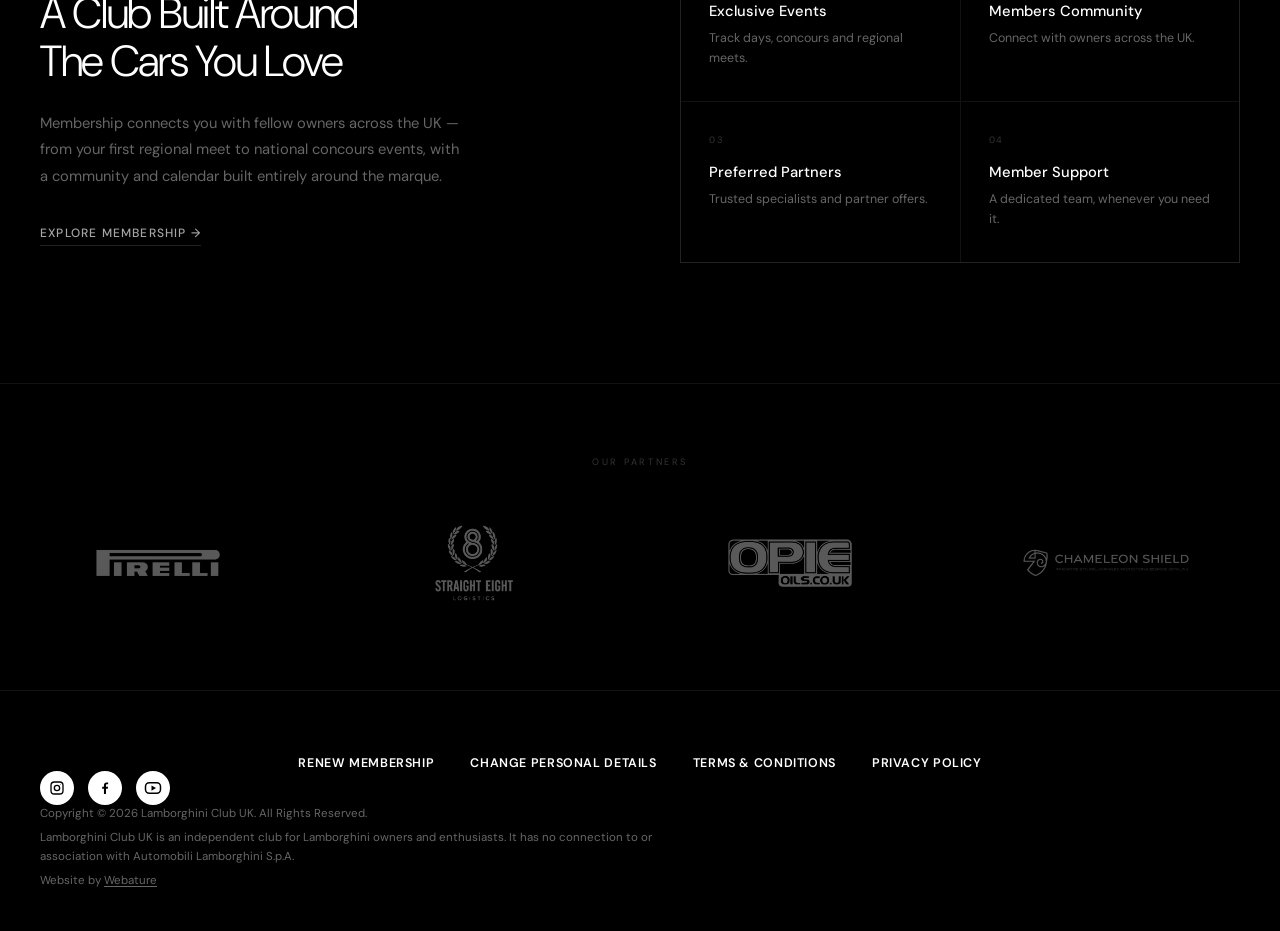
==== commit 3963e3fb: "Update index.html" ====
--- a/index.html
+++ b/index.html
@@ -357,8 +357,9 @@
 </section>
 
 <footer>
-  <div class="footer-inner">
-    <div class="footer-links">
+<div class="footer-links">
+      <a href="https://crossmember.co.uk/find-member/?club=lcuk" target="_blank" rel="noopener">Renew Membership</a>
+      <a href="https://crossmember.co.uk/my-membership/?club=lcuk" target="_blank" rel="noopener">Change Personal Details</a>
       <a href="/terms">Terms &amp; Conditions</a>
       <a href="/privacy">Privacy Policy</a>
     </div>
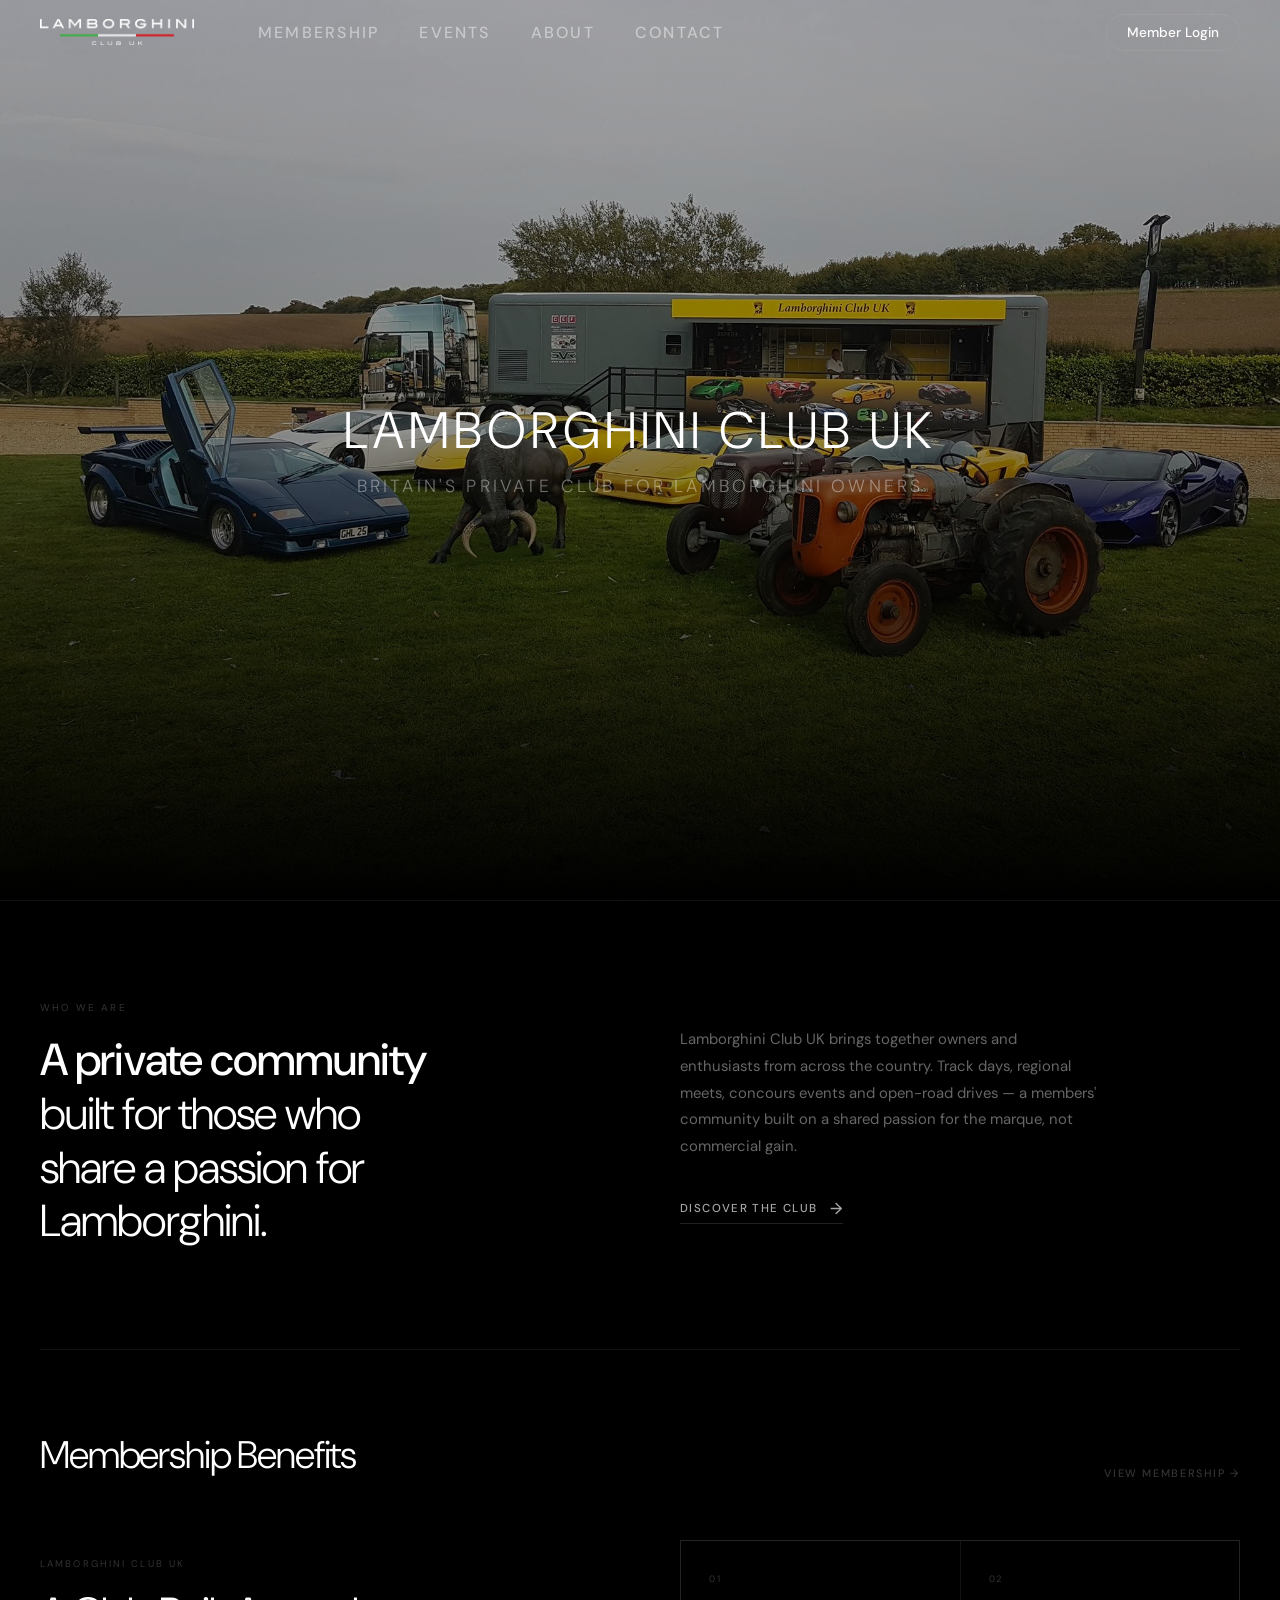
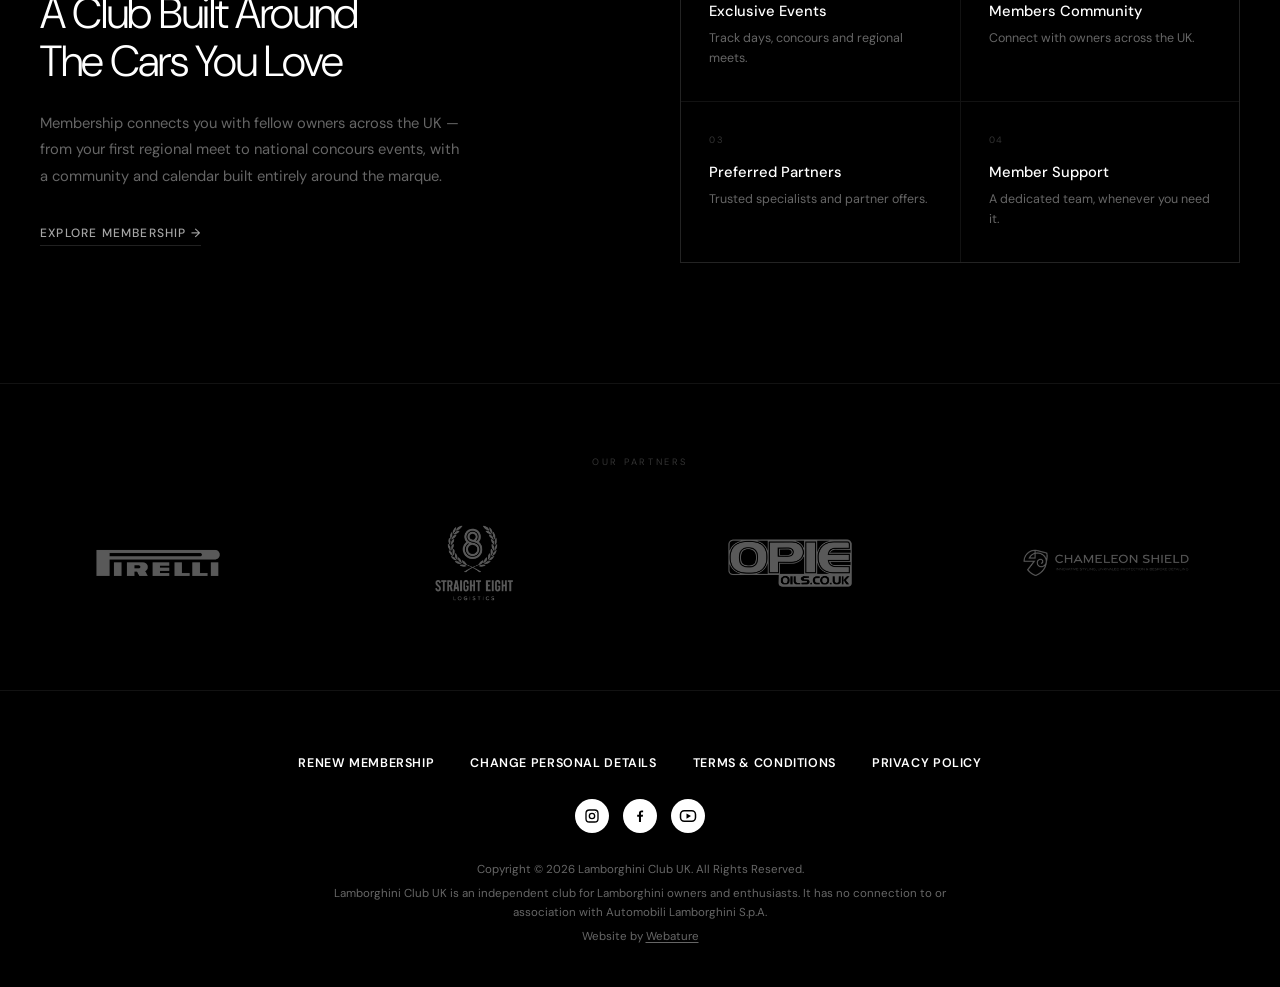
==== commit d8ee0cc6: "Add files via upload" ====
--- a/index.html
+++ b/index.html
@@ -183,7 +183,7 @@
 /* FOOTER */
 footer { background:#000; padding:64px 40px 40px; }
 .footer-inner { max-width:1400px; margin:0 auto; display:flex; flex-direction:column; align-items:center; gap:28px; text-align:center; }
-.footer-links { display:flex; flex-wrap:wrap; justify-content:center; gap:16px 36px; position:static; order:1; }
+.footer-links { display:flex; flex-wrap:wrap; justify-content:center; gap:16px 36px; position:static; order:1; width:100%; }
 .footer-links a { font-family:'DM Sans',sans-serif; font-size:0.78rem; font-weight:600; letter-spacing:0.05em; text-transform:uppercase; color:#fff; text-decoration:none; transition:opacity .2s; }
 .footer-links a:hover { opacity:0.6; }
 .footer-social { display:flex; align-items:center; gap:14px; position:static; float:none; order:2; margin:0; }
@@ -357,7 +357,8 @@
 </section>
 
 <footer>
-<div class="footer-links">
+  <div class="footer-inner">
+    <div class="footer-links">
       <a href="https://crossmember.co.uk/find-member/?club=lcuk" target="_blank" rel="noopener">Renew Membership</a>
       <a href="https://crossmember.co.uk/my-membership/?club=lcuk" target="_blank" rel="noopener">Change Personal Details</a>
       <a href="/terms">Terms &amp; Conditions</a>
